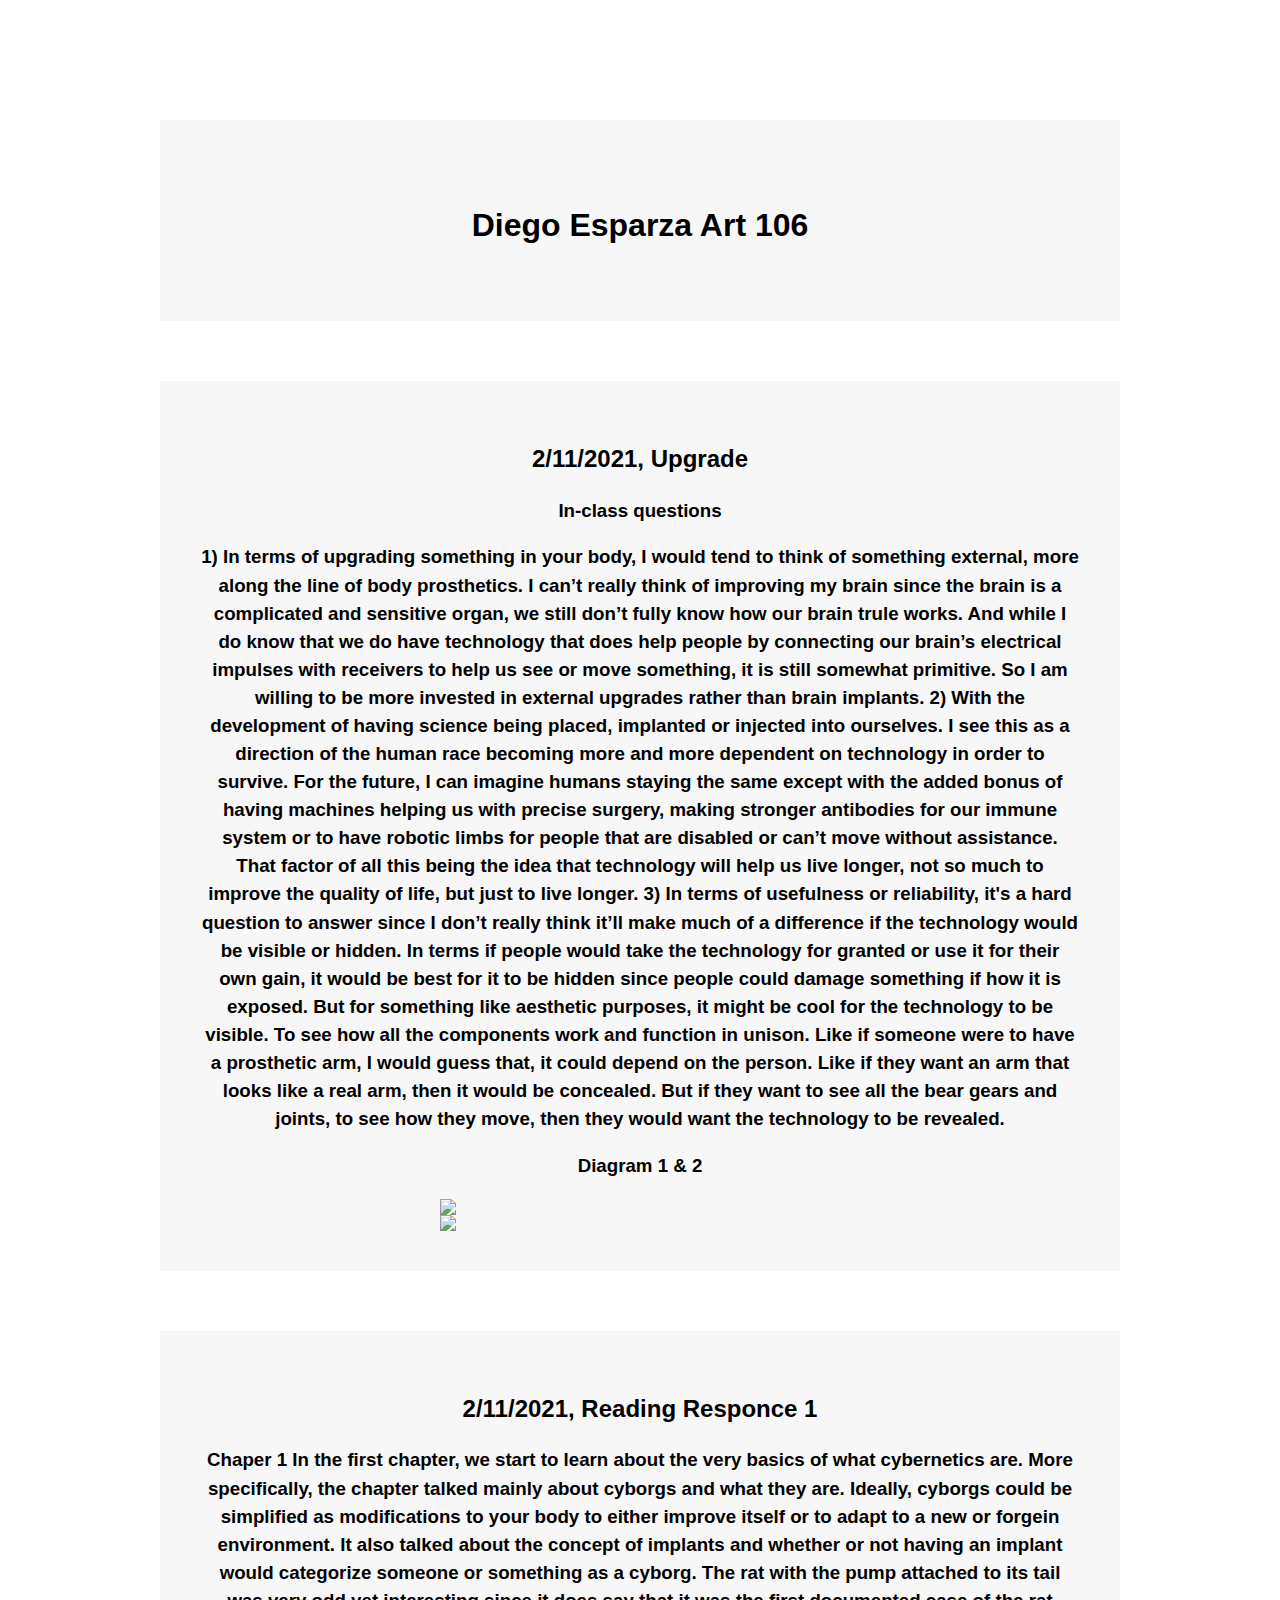
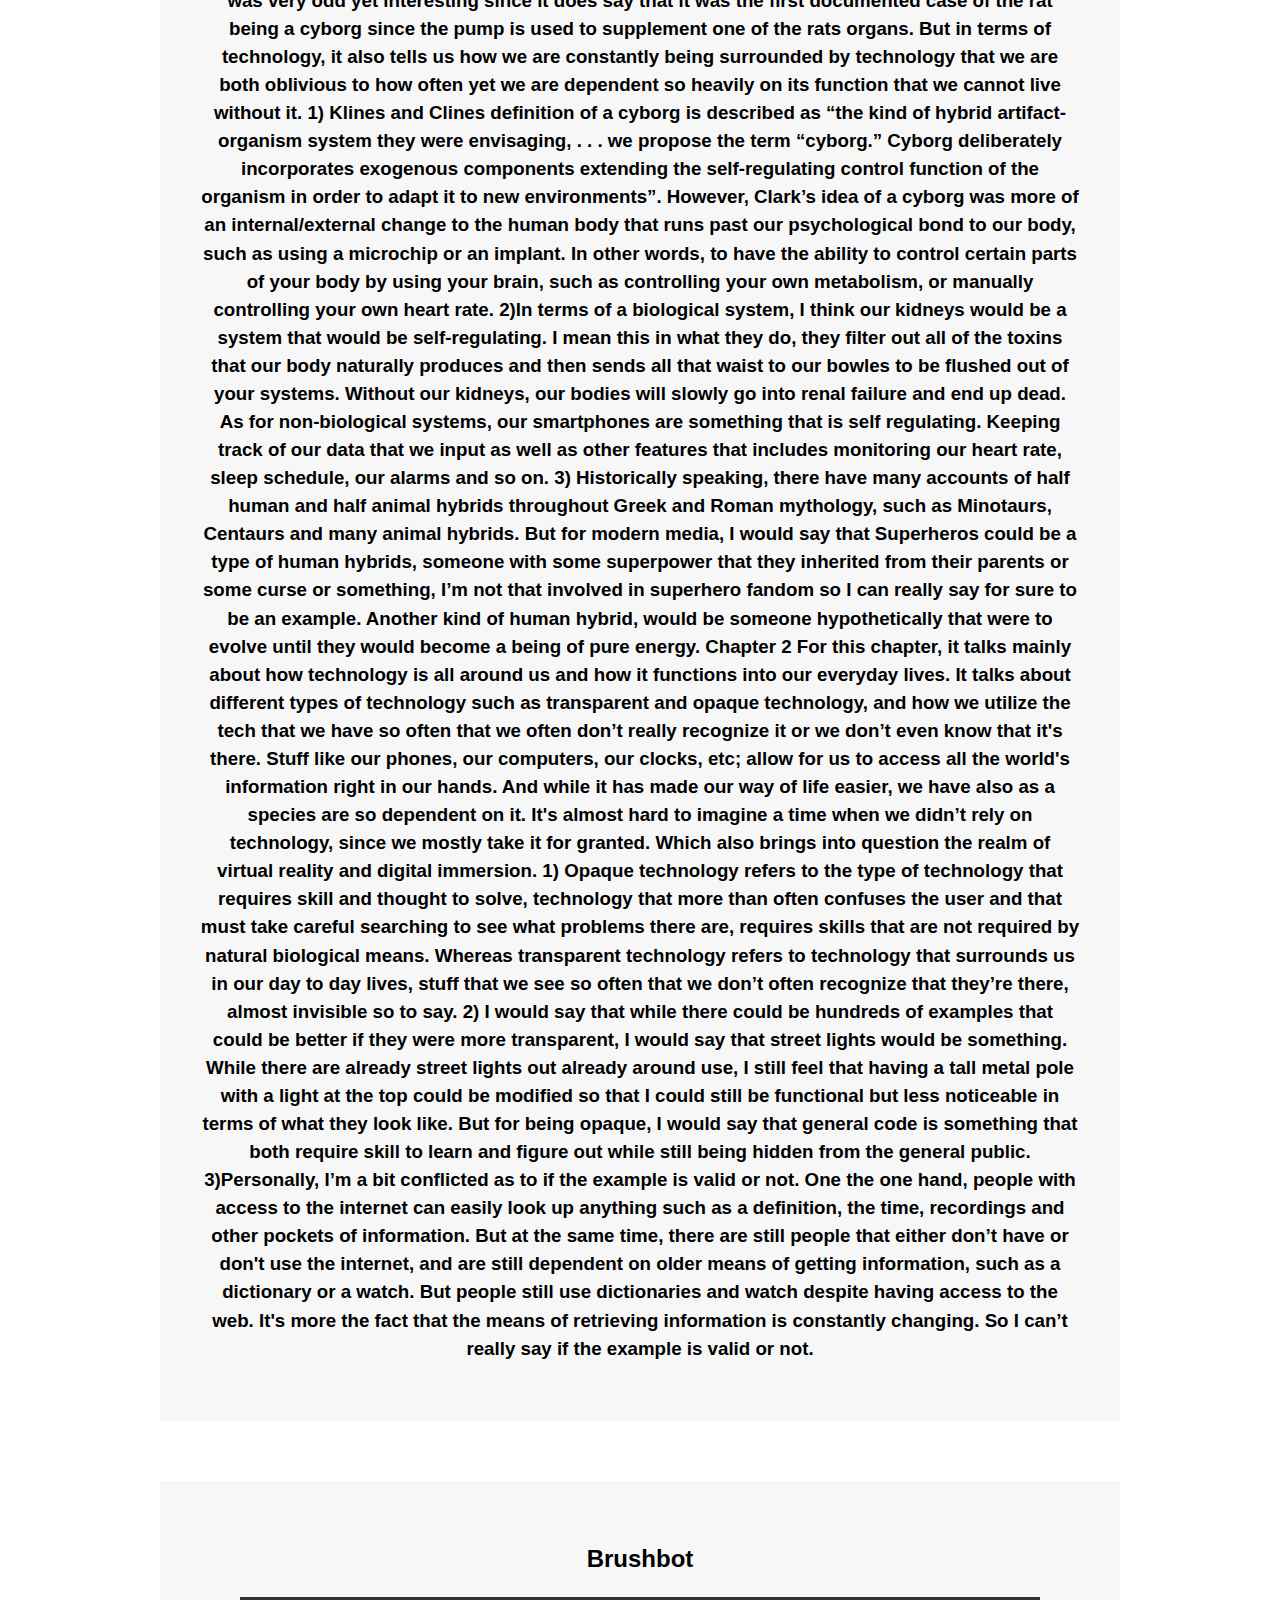
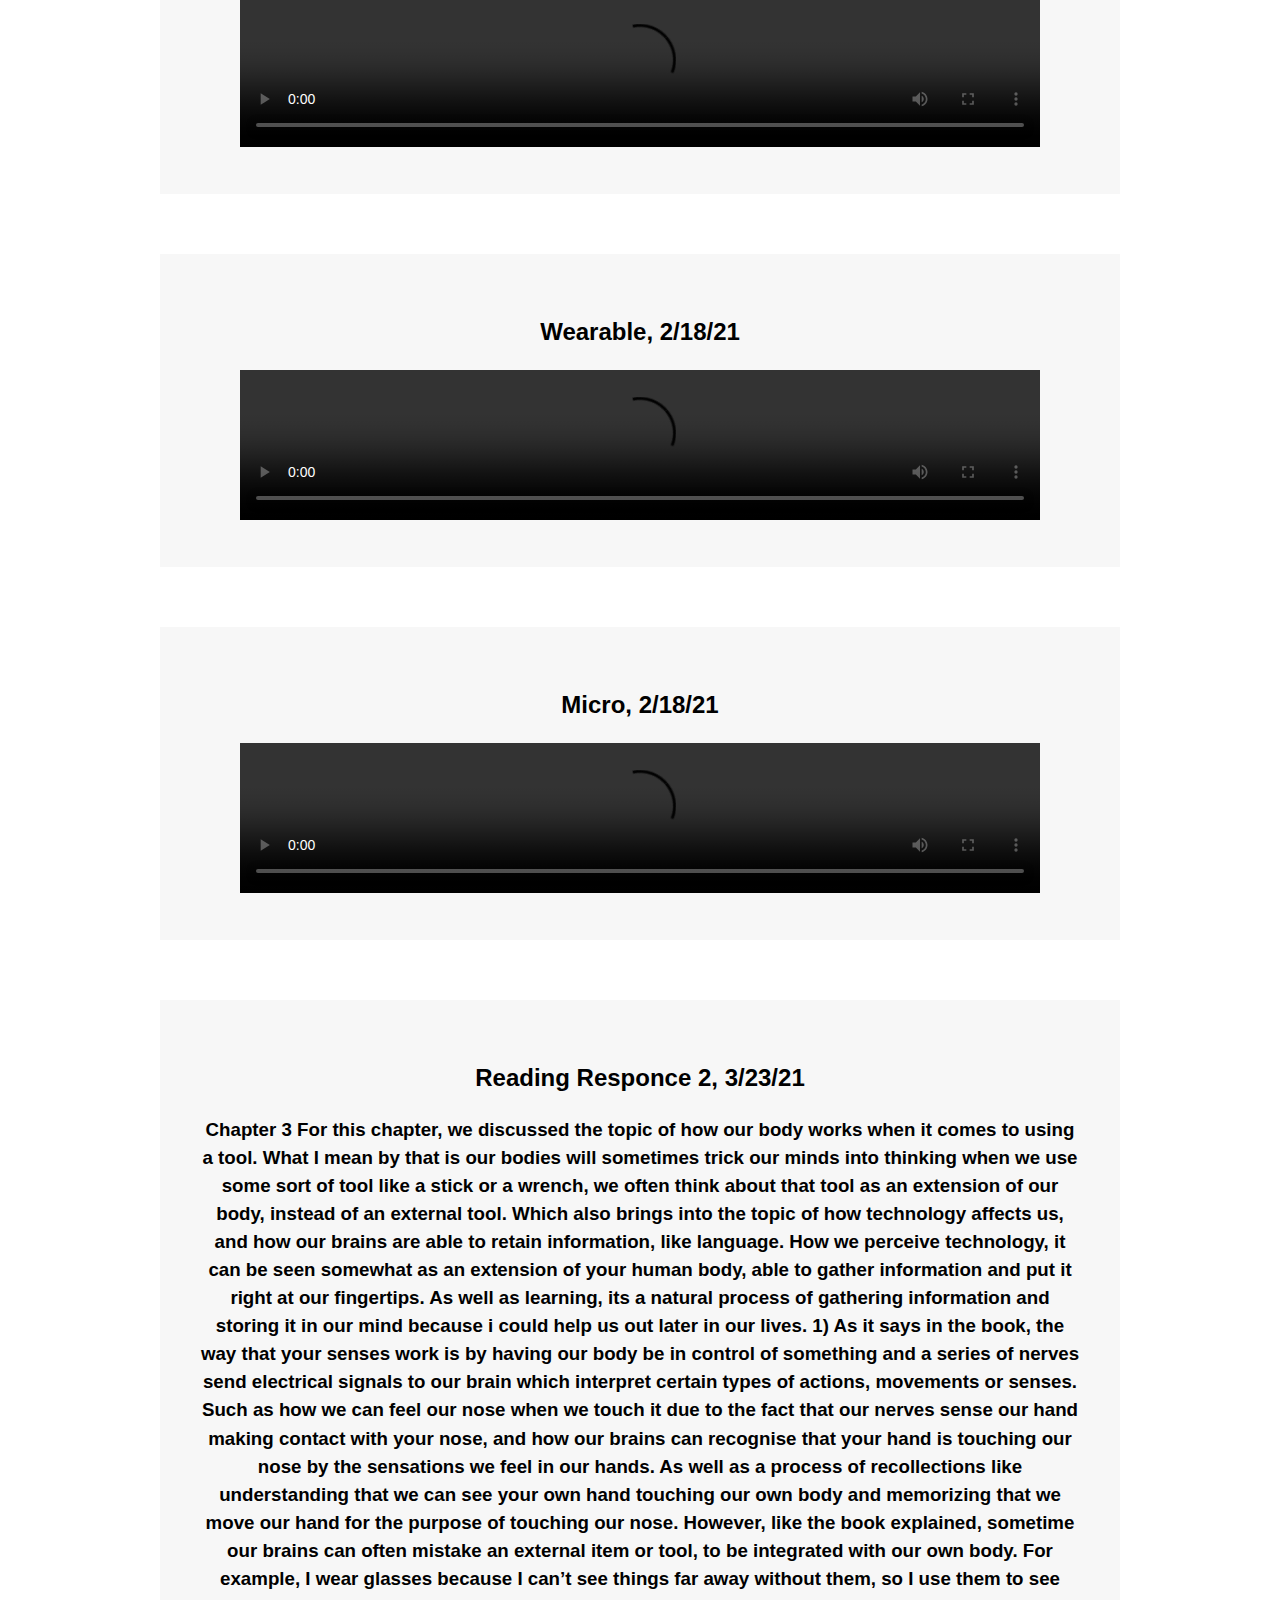
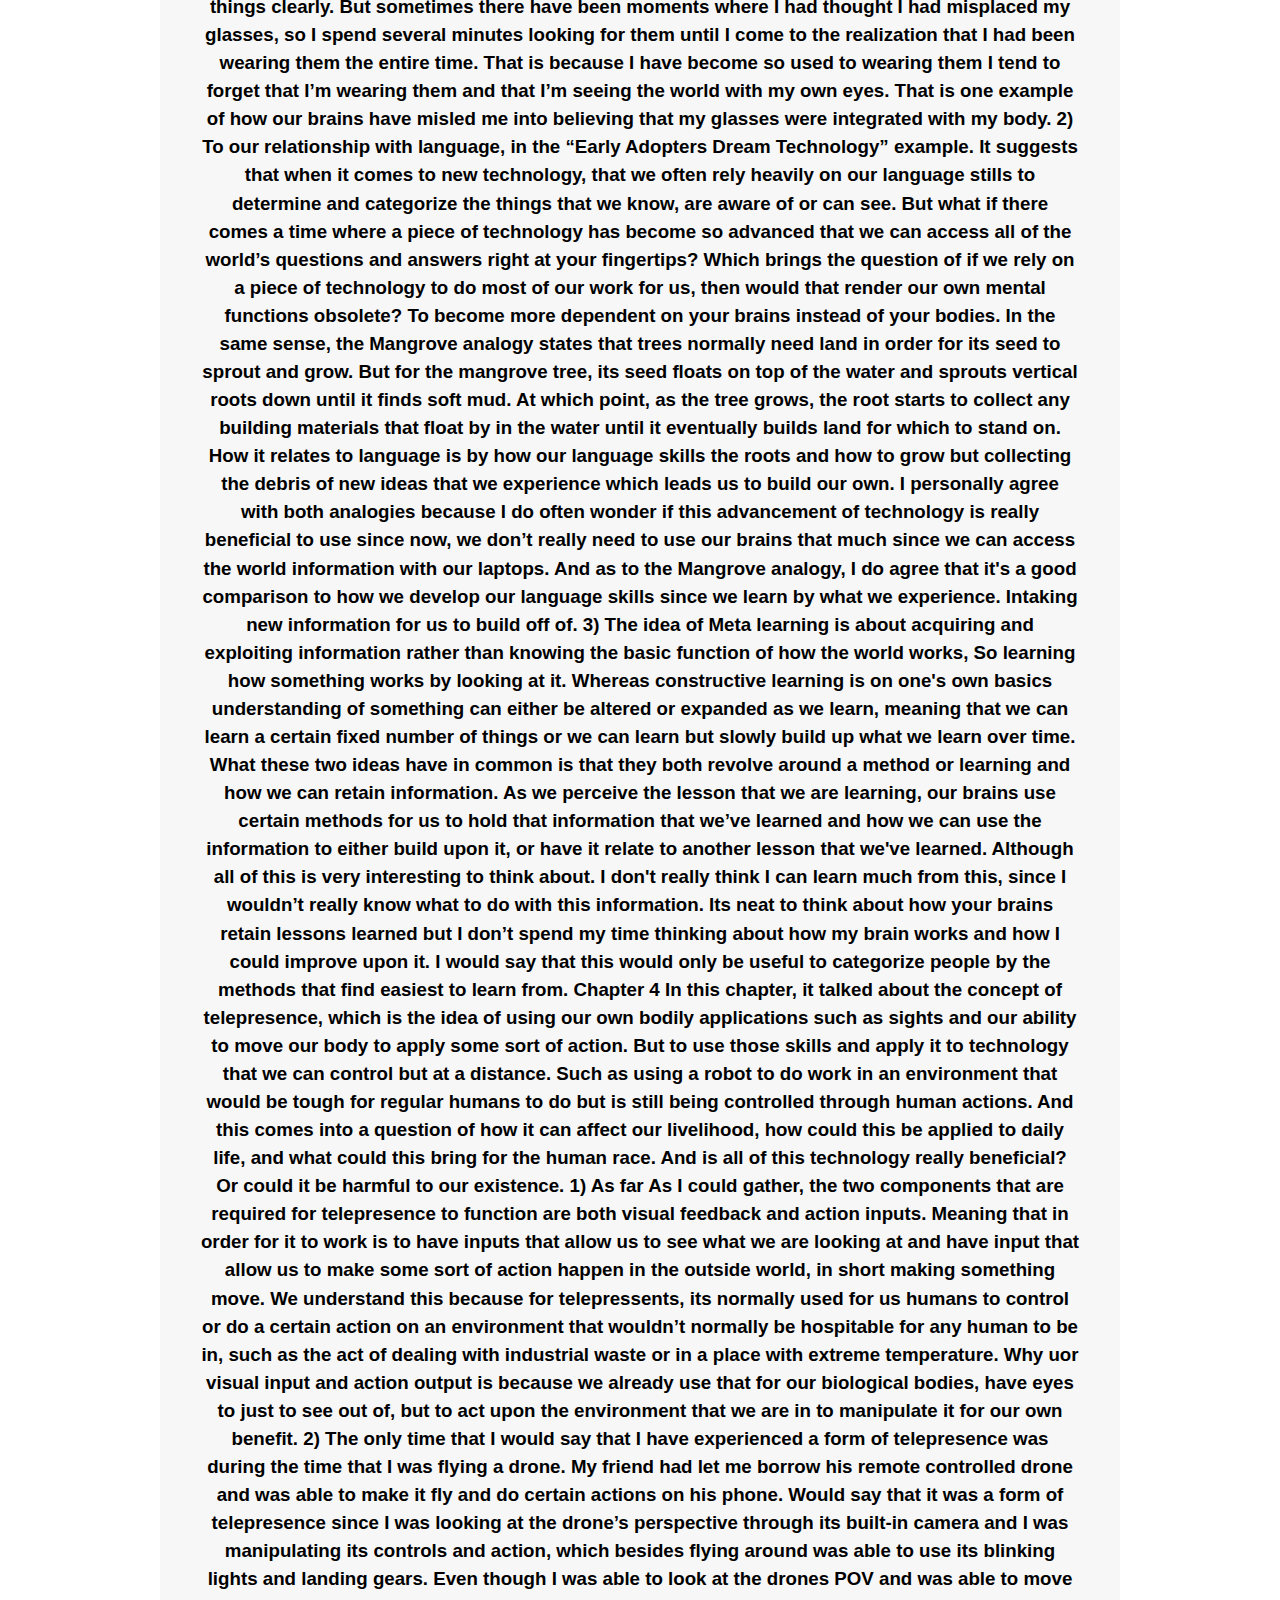
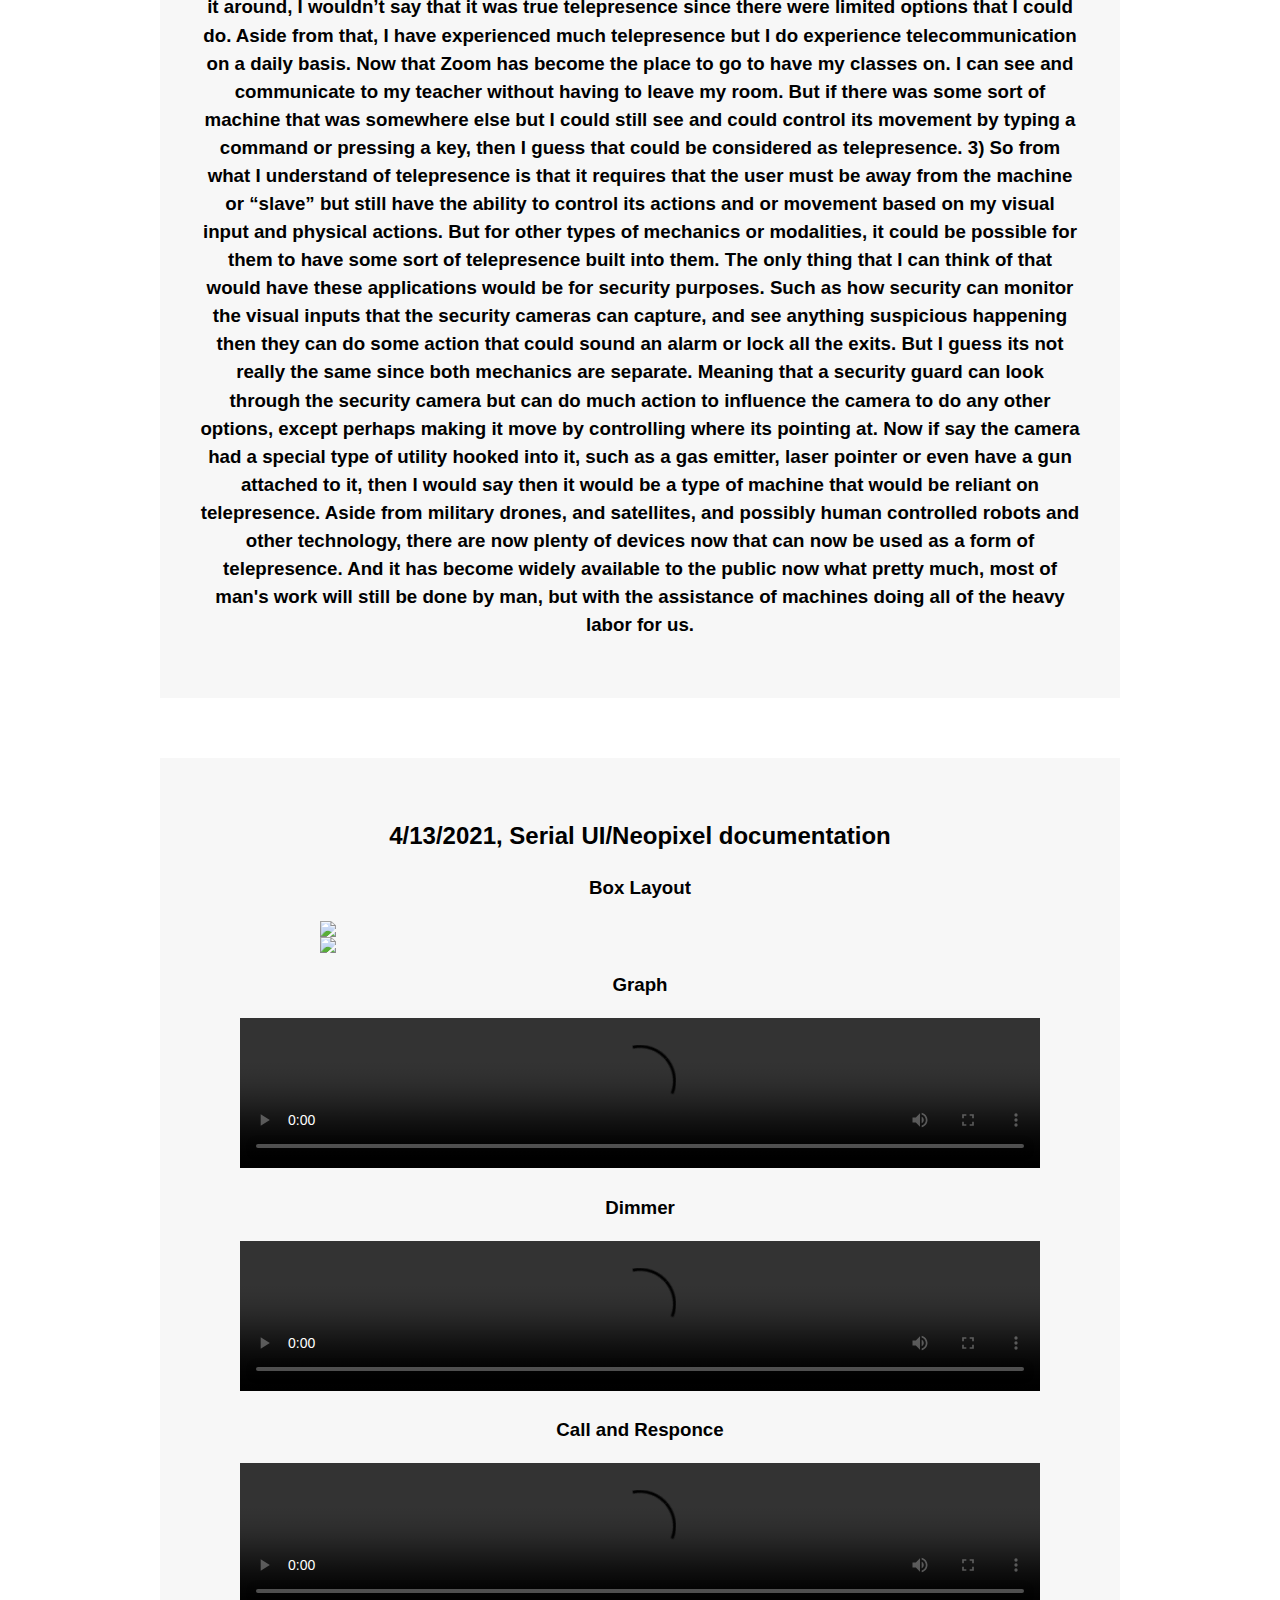
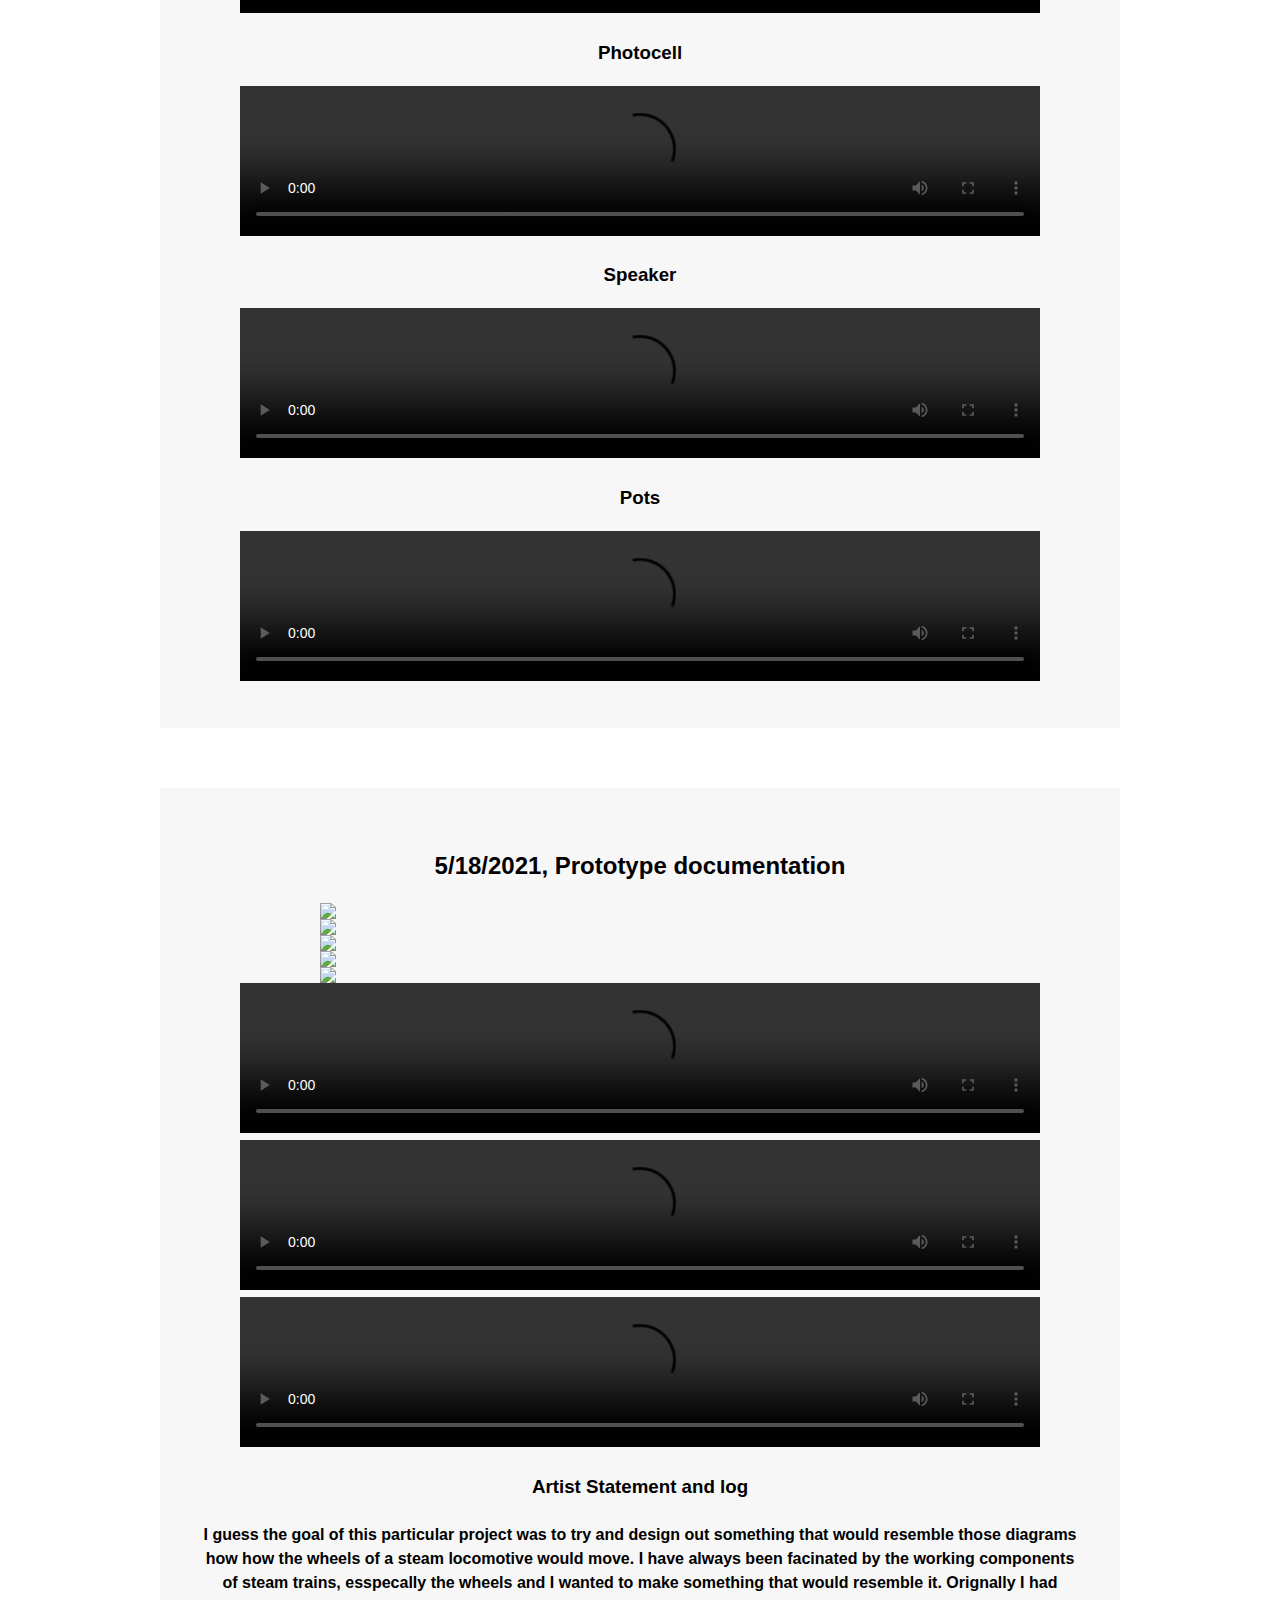
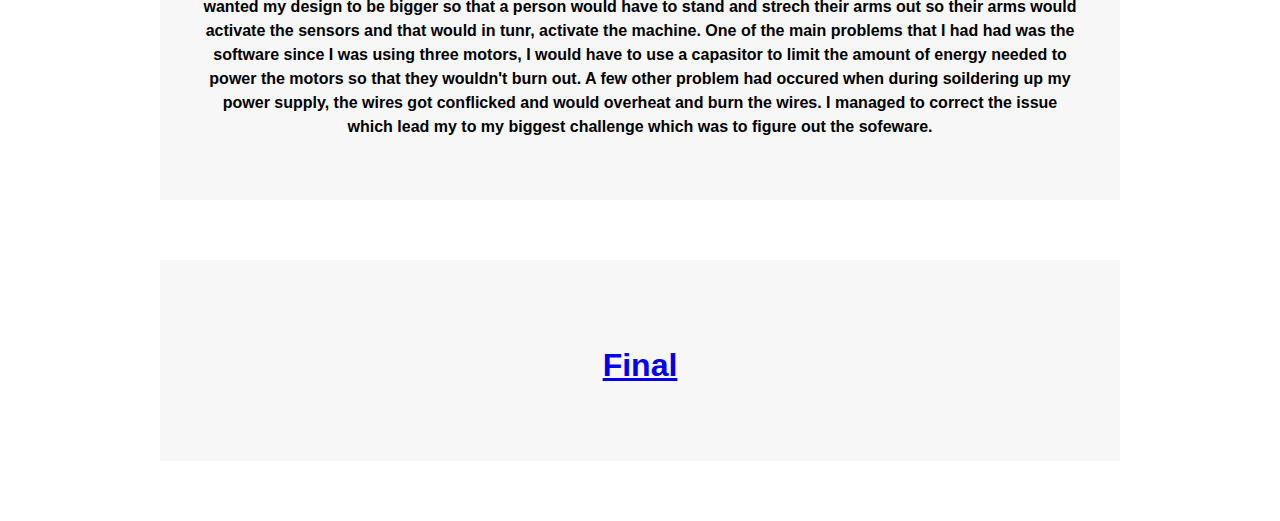
==== index.html @ 5d3109d8 "Create index.html" ====
<!DOCTYPE html>
<html lang="en" dir="ltr">
  <head>
    <meta charset="utf-8">
    <link rel="stylesheet" type="text/css" href="CSS/main.css">
    <title>Art 106</title>
  </head>
  <body>

      <div class="portfolio-item">
        <h1>Diego Esparza Art 106</h1>
      </div>


        <div class="portfolio-item">
          <h2>2/11/2021, Upgrade</h2>
          <h3>In-class questions</h3>
          <h3>
            1) In terms of upgrading something in your body, I would tend to think of something external, more along the line of body prosthetics. I can’t really think of improving my brain since the brain is a complicated and sensitive organ, we still don’t fully know how our brain trule works. And while I do know that we do have technology that does help people by connecting our brain’s electrical impulses with receivers to help us see or move something, it is still somewhat primitive. So I am willing to be more invested in external upgrades rather than brain implants. 
            2) With the development of having science being placed, implanted or injected into ourselves. I see this as a direction of the human race becoming more and more dependent on technology in order to survive. For the future, I can imagine humans staying the same except with the added bonus of having machines helping us with precise surgery, making stronger antibodies for our immune system or to have robotic limbs for people that are disabled or can’t move without assistance. That factor of all this being the idea that technology will help us live longer, not so much to improve the quality of life, but just to live longer.
            3) In terms of usefulness or reliability, it's a hard question to answer since I don’t really think it’ll make much of a difference if the technology would be visible or hidden. In terms if people would take the technology for granted or use it for their own gain, it would be best for it to be hidden since people could damage something if how it is exposed. But for something like aesthetic purposes, it might be cool for the technology to be visible. To see how all the components work and function in unison. Like if someone were to have a prosthetic arm, I would guess that, it could depend on the person. Like if they want an arm that looks like a real arm, then it would be concealed. But if they want to see all the bear gears and joints, to see how they move, then they would want the technology to be revealed. </h3>
          <h3>Diagram 1 & 2</h3>
          <img src="images/diagram 1.png" width="400">
          <img src="images/diagram 2.png" width="400">
        </div>


        <div class="portfolio-item">
          <h2>2/11/2021, Reading Responce 1</h2>
          <h3>Chaper 1
            In the first chapter, we start to learn about the very basics of what cybernetics are. More specifically, the chapter talked mainly about cyborgs and what they are. Ideally, cyborgs could be simplified as modifications to your body to either improve itself or to adapt to a new or forgein environment. It also talked about the concept of implants and whether or not having an implant would categorize someone or something as a cyborg. The rat with the pump attached to its tail was very odd yet interesting since it does say that it was the first documented case of the rat being a cyborg since the pump is used to supplement one of the rats organs. But in terms of technology, it also tells us how we are constantly being surrounded by technology that we are both oblivious to how often yet we are dependent so heavily on its function that we cannot live without it.
          
          1) Klines and Clines definition of a cyborg is described as “the kind of hybrid artifact-organism system they were envisaging, . . . we propose the term “cyborg.” Cyborg deliberately incorporates exogenous components extending the self-regulating control function of the organism in order to adapt it to new environments”. However, Clark’s idea of a cyborg was more of an internal/external change to the human body that runs past our psychological bond to our body, such as using a microchip or an implant. In other words, to have the ability to control certain parts of your body by using your brain, such as controlling your own metabolism, or manually controlling your own heart rate. 
          
          2)In terms of a biological system, I think our kidneys would be a system that would be self-regulating. I mean this in what they do, they filter out all of the toxins that our body naturally produces and then sends all that waist to our bowles to be flushed out of your systems. Without our kidneys, our bodies will slowly go into renal failure and end up dead. As for non-biological systems, our smartphones are something that is self regulating. Keeping track of our data that we input as well as other features that includes monitoring our heart rate, sleep schedule, our alarms and so on.

          3) Historically speaking, there have many accounts of half human and half animal hybrids throughout Greek and Roman mythology, such as Minotaurs, Centaurs and many animal hybrids. But for modern media, I would say that Superheros could be a type of human hybrids, someone with some superpower that they inherited from their parents or some curse or something, I’m not that involved in superhero fandom so I can really say for sure to be an example. Another kind of human hybrid, would be someone hypothetically that were to evolve until they would become a being of pure energy. 

          Chapter 2 
          For this chapter, it talks mainly about how technology is all around us and how it functions into our everyday lives. It talks about different types of technology such as transparent and opaque technology, and how we utilize the tech that we have so often that we often don’t really recognize it or we don’t even know that it's there. Stuff like our phones, our computers, our clocks, etc; allow for us to access all the world's information right in our hands. And while it has made our way of life easier, we have also as a species are so dependent on it. It's almost hard to imagine a time when we didn’t rely on technology, since we mostly take it for granted. Which also brings into question the realm of virtual reality and digital immersion.
          
          1) Opaque technology refers to the type of technology that requires skill and thought to solve, technology that more than often confuses the user and that must take careful searching to see what problems there are, requires skills that are not required by natural biological means. Whereas transparent technology refers to technology that surrounds us in our day to day lives, stuff that we see so often that we don’t often recognize that they’re there, almost invisible so to say.
         
          2) I would say that while there could be hundreds of examples that could be better if they were more transparent, I would say that street lights would be something. While there are already street lights out already around use, I still feel that having a tall metal pole with a light at the top could be modified so that I could still be functional but less noticeable in terms of what they look like. But for being opaque, I would say that general code is something that both require skill to learn and figure out while still being hidden from the general public.

          3)Personally, I’m a bit conflicted as to if the example is valid or not. One the one hand, people with access to the internet can easily look up anything such as a definition, the time, recordings and other pockets of information. But at the same time, there are still people that either don’t have or don't use the internet, and are still dependent on older means of getting information, such as a dictionary or a watch. But people still use dictionaries and watch despite having access to the web. It's more the fact that the means of retrieving information is constantly changing. So I can’t really say if the example is valid or not.</h3>
        </div>

        <div class="portfolio-item">
          <h2>Brushbot</h2>
           <video controls width="800">
            <source src="video_doc/brushbot.mov" type="video/mov">
            <source src="video_doc/brushbot.mov" type="video/mp4">
          </video>
        </div>

        <div class="portfolio-item">
          <h2>Wearable, 2/18/21</h2>
           <video controls width="800">
            <source src="video_doc/portable.MOV" type="video/mov">
            <source src="video_doc/portable.MOV" type="video/mp4">
          </video>
        </div>


        <div class="portfolio-item">
          <h2>Micro, 2/18/21</h2>
           <video controls width="800">
            <img src="images/IMG_0829.jpg" width="640">
            <source src="video_doc/sounds.MOV" type="video/mov">
            <source src="video_doc/sounds.MOV" type="video/mp4">
          </video>
        </div>


        <div class="portfolio-item">
          <h2> Reading Responce 2, 3/23/21</h2>
          <h3>Chapter 3 
          For this chapter, we discussed the topic of how our body works when it comes to using a tool. What I mean by that is our bodies will sometimes trick our minds into thinking when we use some sort of tool like a stick or a wrench, we often think about that tool as an extension of our body, instead of an external tool. Which also brings into the topic of how technology affects us, and how our brains are able to retain information, like language. How we perceive technology, it can be seen somewhat as an extension of your human body, able to gather information and put it right at our fingertips. As well as learning, its a natural process of gathering information and storing it in our mind because i could help us out later in our lives.
 
          1) As it says in the book, the way that your senses work is by having our body be in control of something and a series of nerves send electrical signals to our brain which interpret certain types of actions, movements or senses. Such as how we can feel our nose when we touch it due to the fact that our nerves sense our hand making contact with your nose, and how our brains can recognise that your hand is touching our nose by the sensations we feel in our hands. As well as a process of recollections like understanding that we can see your own hand touching our own body and memorizing that we move our hand for the purpose of touching our nose. However, like the book explained, sometime our brains can often mistake an external item or tool, to be integrated with our own body. For example, I wear glasses because I can’t see things far away without them, so I use them to see things clearly. But sometimes there have been moments where I had thought I had misplaced my glasses, so I spend several minutes looking for them until I come to the realization that I had been wearing them the entire time. That is because I have become so used to wearing them I tend to forget that I’m wearing them and that I’m seeing the world with my own eyes. That is one example of how our brains have misled me into believing that my glasses were integrated with my body.
 
          2) To our relationship with language, in the “Early Adopters Dream Technology” example. It suggests that when it comes to new technology, that we often rely heavily on our language stills to determine and categorize the things that we know, are aware of or can see. But what if there comes a time where a piece of technology has become so advanced that we can access all of the world’s questions and answers right at your fingertips? Which brings the question of if we rely on a piece of technology to do most of our work for us, then would that render our own mental functions obsolete? To become more dependent on your brains instead of your bodies. In the same sense, the Mangrove analogy states that trees normally need land in order for its seed to sprout and grow. But for the mangrove tree, its seed floats on top of the water and sprouts vertical roots down until it finds soft mud. At which point, as the tree grows, the root starts to collect any building materials that float by in the water until it eventually builds land for which to stand on. How it relates to language is by how our language skills the roots and how to grow but collecting the debris of new ideas that we experience which leads us to build our own. I personally agree with both analogies because I do often wonder if this advancement of technology is really beneficial to use since now, we don’t really need to use our brains that much since we can access the world information with our laptops. And as to the Mangrove analogy, I do agree that it's a good comparison to how we develop our language skills since we learn by what we experience. Intaking new information for us to build off of.
 
          3) The idea of Meta learning is about acquiring and exploiting information rather than knowing the basic function of how the world works, So learning how something works by looking at it. Whereas constructive learning is on one's own basics understanding of something can either be altered or expanded as we learn, meaning that we can learn a certain fixed number of things or we can learn but slowly build up what we learn over time. What these two ideas have in common is that they both revolve around a method or learning and how we can retain information. As we perceive the lesson that we are learning, our brains use certain methods for us to hold that information that we’ve learned and how we can use the information to either build upon it, or have it relate to another lesson that we've learned. Although all of this is very interesting to think about. I don't really think I can learn much from this, since I wouldn’t really know what to do with this information. Its neat to think about how your brains retain lessons learned but I don’t spend my time thinking about how my brain works and how I could improve upon it. I would say that this would only be useful to categorize people by the methods that find easiest to learn from.
 
          Chapter 4
          In this chapter, it talked about the concept of telepresence, which is the idea of using our own bodily applications such as sights and our ability to move our body to apply some sort of action. But to use those skills and apply it to technology that we can control but at a distance. Such as using a robot to do work in an environment that would be tough for regular humans to do but is still being controlled through human actions. And this comes into a question of how it can affect our livelihood, how could this be applied to daily life, and what could this bring for the human race. And is all of this technology really beneficial? Or could it be harmful to our existence. 
 
          1) As far As I could gather, the two components that are required for telepresence to function are both visual feedback and action inputs. Meaning that in order for it to work is to have inputs that allow us to see what we are looking at and have input that allow us to make some sort of action happen in the outside world, in short making something move. We understand this because for telepressents, its normally used for us humans to control or do a certain action on an environment that wouldn’t normally be hospitable for any human to be in, such as the act of dealing with industrial waste or in a place with extreme temperature. Why uor visual input and action output is because we already use that for our biological bodies, have eyes to just to see out of, but to act upon the environment that we are in to manipulate it for our own benefit.
 
          2) The only time that I would say that I have experienced a form of telepresence was during the time that I was flying a drone. My friend had let me borrow his remote controlled drone and was able to make it fly and do certain actions on his phone.  Would say that it was a form of telepresence since I was looking at the drone’s perspective through its built-in camera and I was manipulating its controls and action, which besides flying around was able to use its blinking lights and landing gears. Even though I was able to look at the drones POV and was able to move it around, I wouldn’t say that it was true telepresence since there were limited options that I could do. Aside from that, I have experienced much telepresence but I do experience telecommunication on a daily basis. Now that Zoom has become the place to go to have my classes on. I can see and communicate to my teacher without having to leave my room. But if there was some sort of machine that was somewhere else but I could still see and could control its movement by typing a command or pressing a key, then I guess that could be considered as telepresence. 
 
          3) So from what I understand of telepresence is that it requires that the user must be away from the machine or “slave” but still have the ability to control its actions and or movement based on my visual input and physical actions. But for other types of mechanics or modalities, it could be possible for them to have some sort of telepresence built into them. The only thing that I can think of that would have these applications would be for security purposes. Such as how security can monitor the visual inputs that the security cameras can capture, and see anything suspicious happening then they can do some action that could sound an alarm or lock all the exits. But I guess its not really the same since both mechanics are separate. Meaning that a security guard can look through the security camera but can do much action to influence the camera to do any other options, except perhaps making it move by controlling where its pointing at. Now if say the camera had a special type of utility hooked into it, such as a gas emitter, laser pointer or even have a gun attached to it, then I would say then it would be a type of machine that would be reliant on telepresence. Aside from military drones, and satellites, and possibly human controlled robots and other technology, there are now plenty of devices now that can now be used as a form of telepresence. And it has become widely available to the public now what pretty much, most of man's work will still be done by man, but with the assistance of machines doing all of the heavy labor for us.</h3>
        </div>


    <div class="portfolio-item">
      <h2>4/13/2021, Serial UI/Neopixel documentation</h2>
      <h3>Box Layout</h3>
      <img src="images/IMG_0889.jpg" width="640">
      <img src="images/IMG_0890.jpg" width="640">
    <h3>Graph</h3>   
    <video controls width="800">
      <source src="video_doc/graph.mp4" type="video/mov">
      <source src="video_doc/graph.mp4" type="video/mp4">
    </video>
    <h3>Dimmer</h3>   
    <video controls width="800">
      <source src="video_doc/dimmer.mp4" type="video/mov">
      <source src="video_doc/dimmer.mp4" type="video/mp4">
    </video>
    <h3>Call and Responce</h3>   
    <video controls width="800">
      <source src="video_doc/call&responce.mp4" type="video/mov">
      <source src="video_doc/call&responce.mp4" type="video/mp4">
    </video>
    <h3>Photocell</h3>   
    <video controls width="800">
      <source src="video_doc/photocell.mp4" type="video/mov">
      <source src="video_doc/photocell.mp4" type="video/mp4">
    </video>
    <h3>Speaker</h3>   
    <video controls width="800">
      <source src="video_doc/speaker.mp4" type="video/mov">
      <source src="video_doc/speaker.mp4" type="video/mp4">
    </video>
    <h3>Pots</h3>   
    <video controls width="800">
      <source src="video_doc/pots.mp4" type="video/mov">
      <source src="video_doc/pots.mp4" type="video/mp4">
    </video>
  </div>

  <div class="portfolio-item">
        <h2>5/18/2021, Prototype documentation</h2>
         <img src="images/Proposal 1.png" width="640">
         <img src="images/Proposal 2.png" width="640">
         <img src="images/IMG_s.jpg" width="640">
         <img src="images/IMG_s&m.jpg" width="640">
         <img src="images/IMG_s2perf.jpg" width="640">
            <video controls width="800">
              <source src="video_doc/test1.MOV" type="video/mov">
              <source src="video_doc/test1.MOV" type="video/mp4">
            </video>
            <video controls width="800">
              <source src="video_doc/test2.MOV" type="video/mov">
              <source src="video_doc/test2.MOV" type="video/mp4">
            </video>
            <video controls width="800">
              <source src="video_doc/wheel test.MOV" type="video/mov">
              <source src="video_doc/wheel test.MOV" type="video/mp4">
            </video>
        <h3>Artist Statement and log</h3>
        <h4>I guess the goal of this particular project was to try and design out something that would resemble those diagrams how how the wheels of a steam locomotive would move. I have always been facinated by the working components of steam trains, esspecally the wheels and I wanted to make something that would resemble it. Orignally I had wanted my design to be bigger so that a person would have to stand and strech their arms out so their arms would activate the sensors and that would in tunr, activate the machine.
        One of the main problems that I had had was the software since I was using three motors, I would have to use a capasitor to limit the amount of energy needed to power the motors so that they wouldn't burn out. A few other problem had occured when during soildering up my power supply, the wires got conflicked and would overheat and burn the wires. I managed to correct the issue which lead my to my biggest challenge which was to figure out the sofeware.</h4>
      </div>

      <div class="portfolio-item">
        <a href="final.html"><h1>Final</h1></a>
      </div>
      

  </body>
</html>
 <!-- website address: https://dethefree.github.io/Portfolio-content/
 and also place some sort of picture there -->
---- CSS/main.css ----
body {
  margin: 30px auto;
  max-width: 1000px;
  font-family: "Helvetica", "Arial", sans-serif;
  line-height: 1.5;
  padding: 30px 20px;
  text-align: center;
  background-image: url("../images/DiegoEsparza-Glitchme-thumbnail.jpg");
}

.background {
  /*background-image: url("/images/DiegoEsparza-Glitchme-thumbnail.jpg");*/
  background-size: cover;
  background-repeat: no-repeat;
  height: 100%;
  text-align: center;
}

h1 {
  padding: 20px 0px 10px 0px;
}

img {
  display: block;
  margin: 0px auto;
  text-align: center;
}

.portfolio-item {
  margin-top: 60px;
  padding: 40px;
  background-color: #f7f7f7;
}

div.gallery {
  margin: 5px;
  border: 1px solid #ccc;
           /* float: left;*/
  width: 180px;
}

div.gallery:hover {
  border: 1px solid #777;
}

div.center_container {
 width: 75vw; 
  /*veiw width*/
 margin-left: auto;
 margin-right: auto;
 text-align: center;
}

div.gallery img {
 width: 100%;
height: auto;
}

div.desc {
padding: 15px;
 text-align: center;
 background-color: white;
} 

* {
box-sizing: border-box;
}

.responsive {
 padding: 0 6px;
/*float: left; will make it break and go to the left outside it's container*/
 /*width: 24.99999%;*/
 display: inline-block;
}

@media only screen and (max-width: 700px) {
 .responsive {
 width: 49.99999%;
 margin: 6px 0;
}
}

@media only screen and (max-width: 500px) {
.responsive {
 width: 100%;
 }
 }

.clearfix:after {
content: "";
display: table;
clear: both;
}
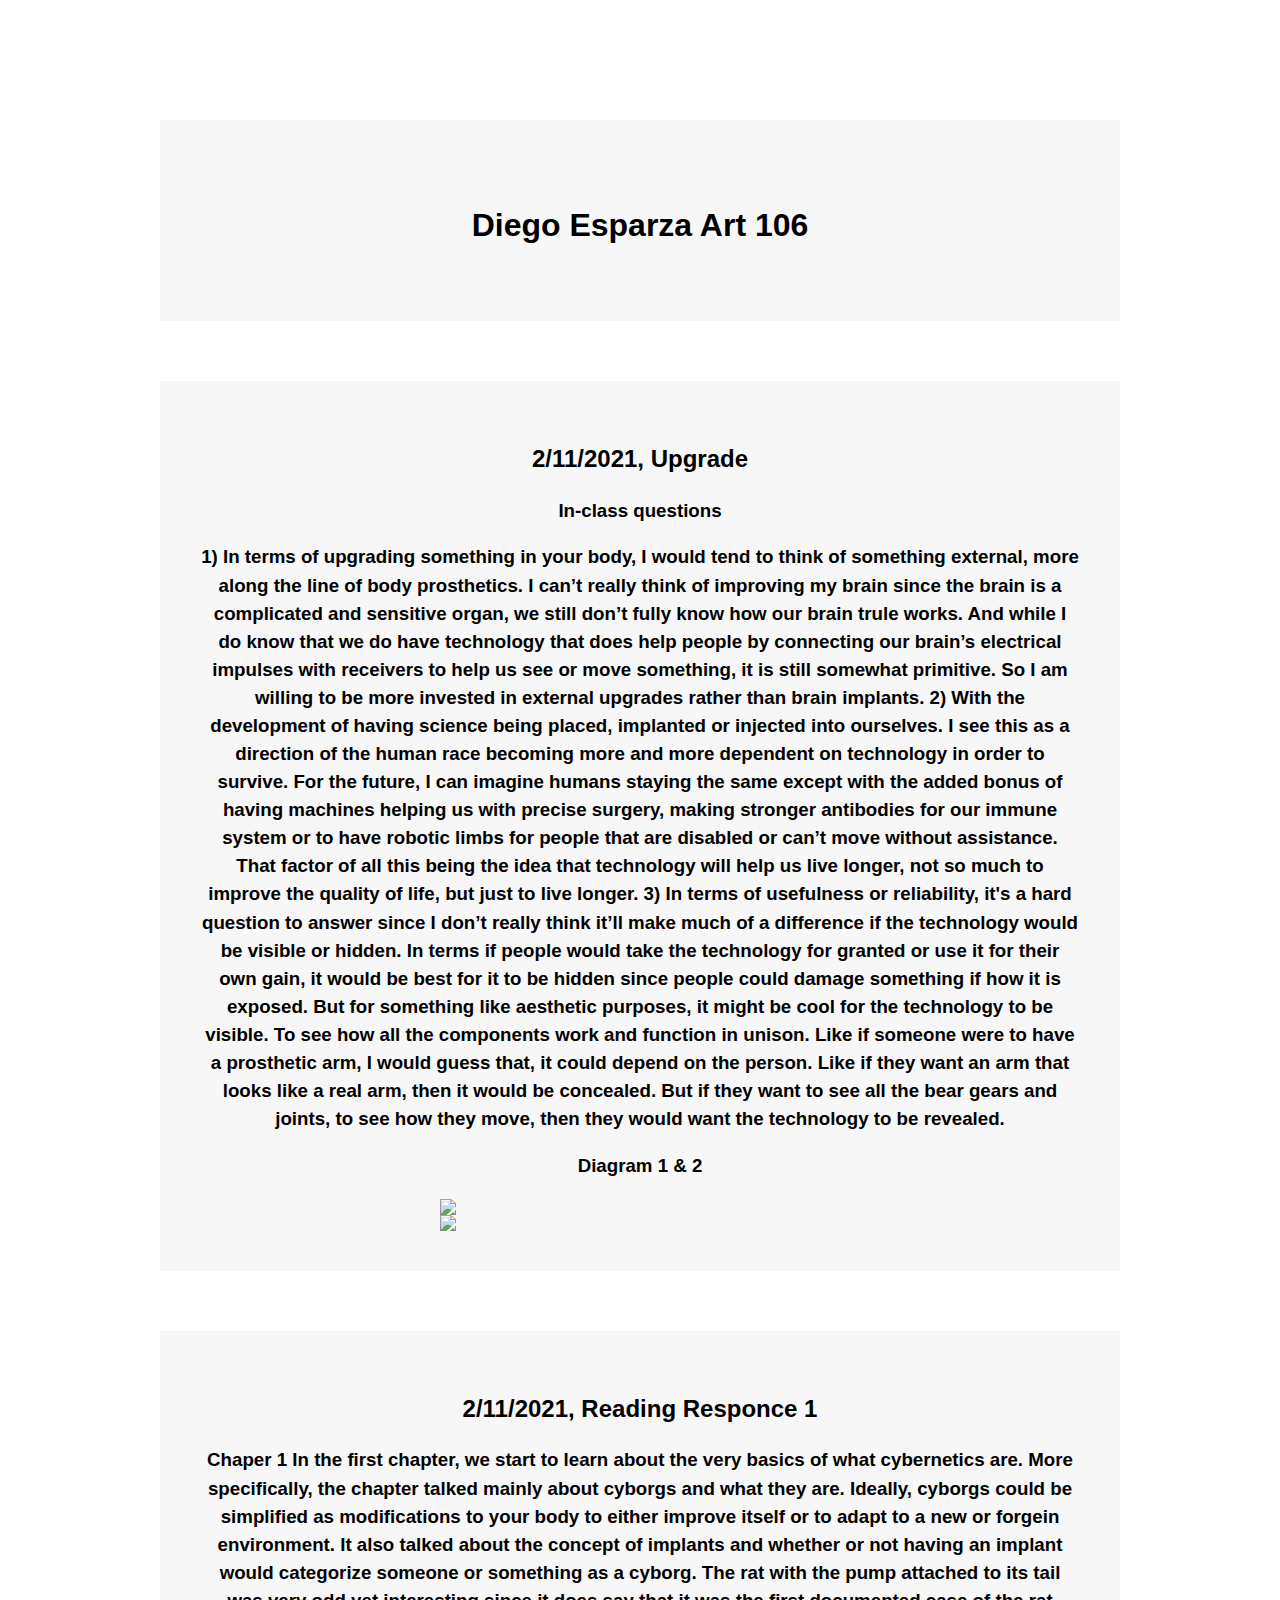
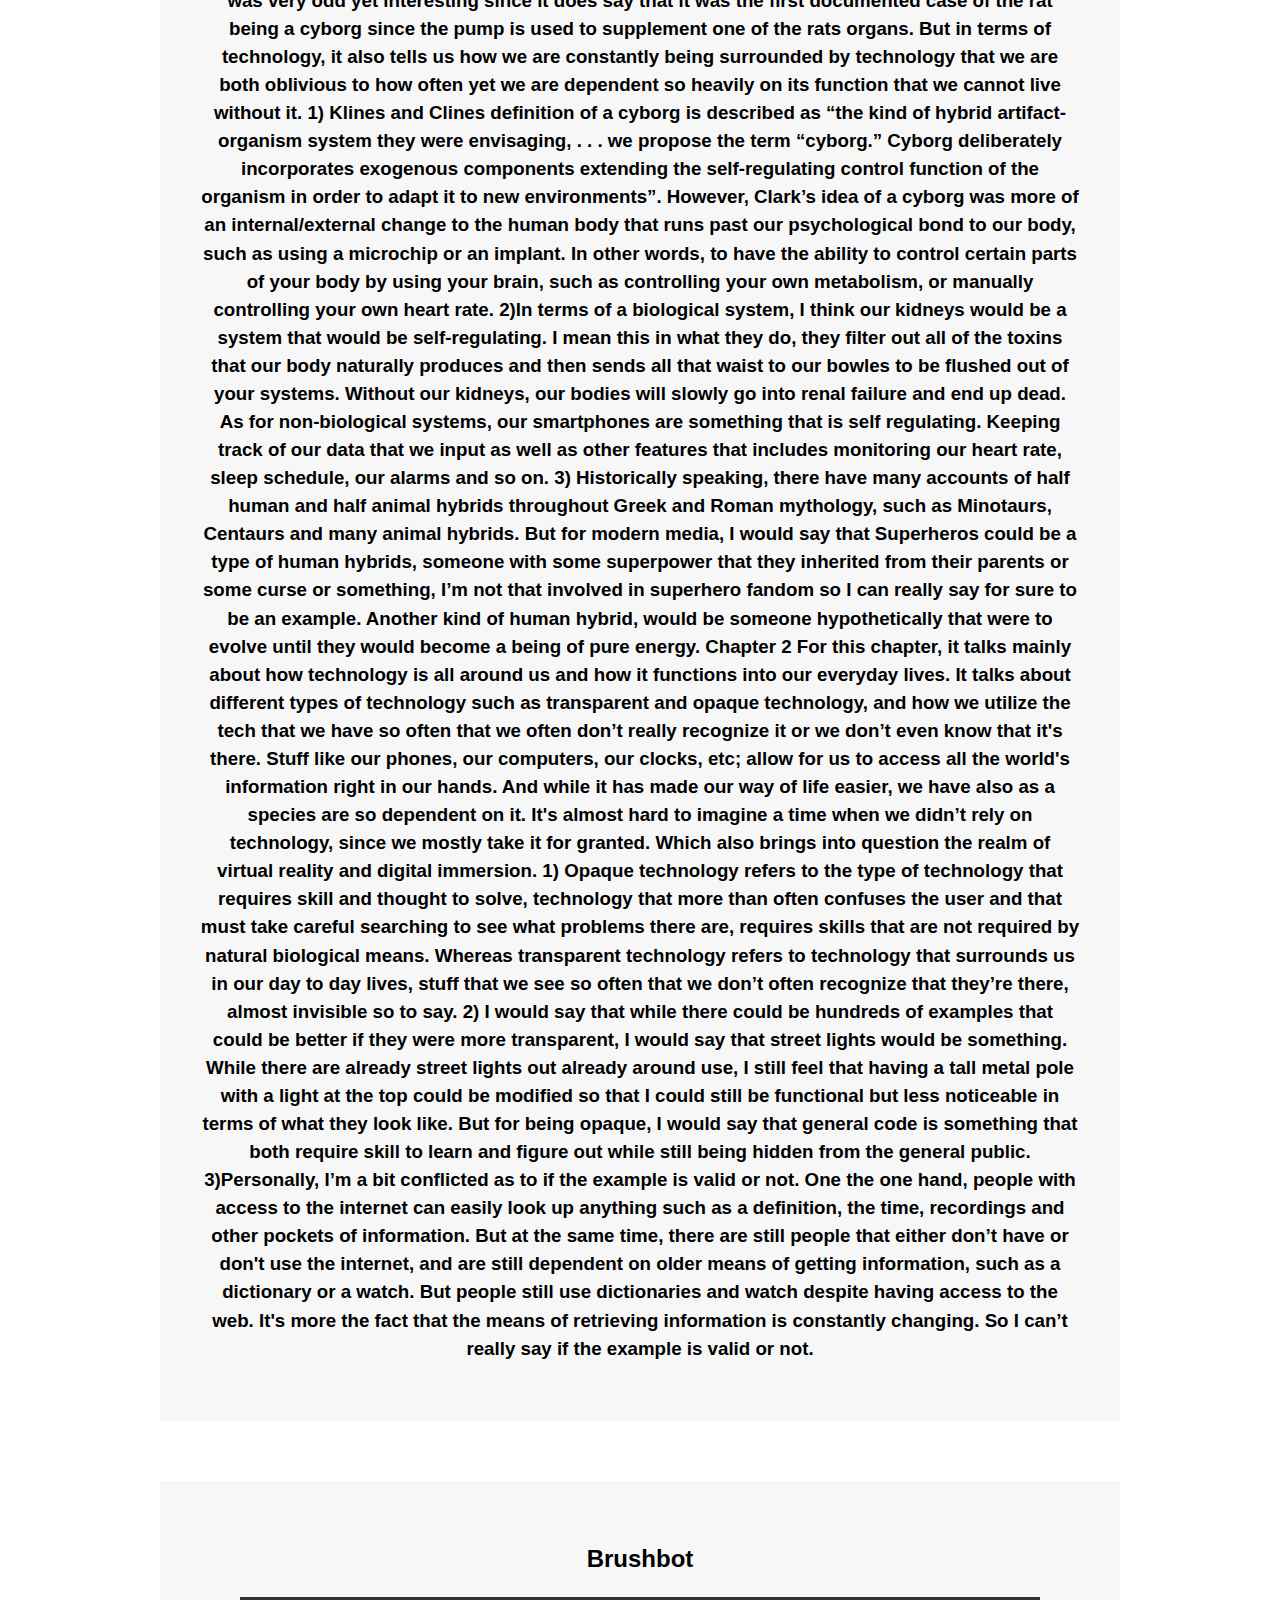
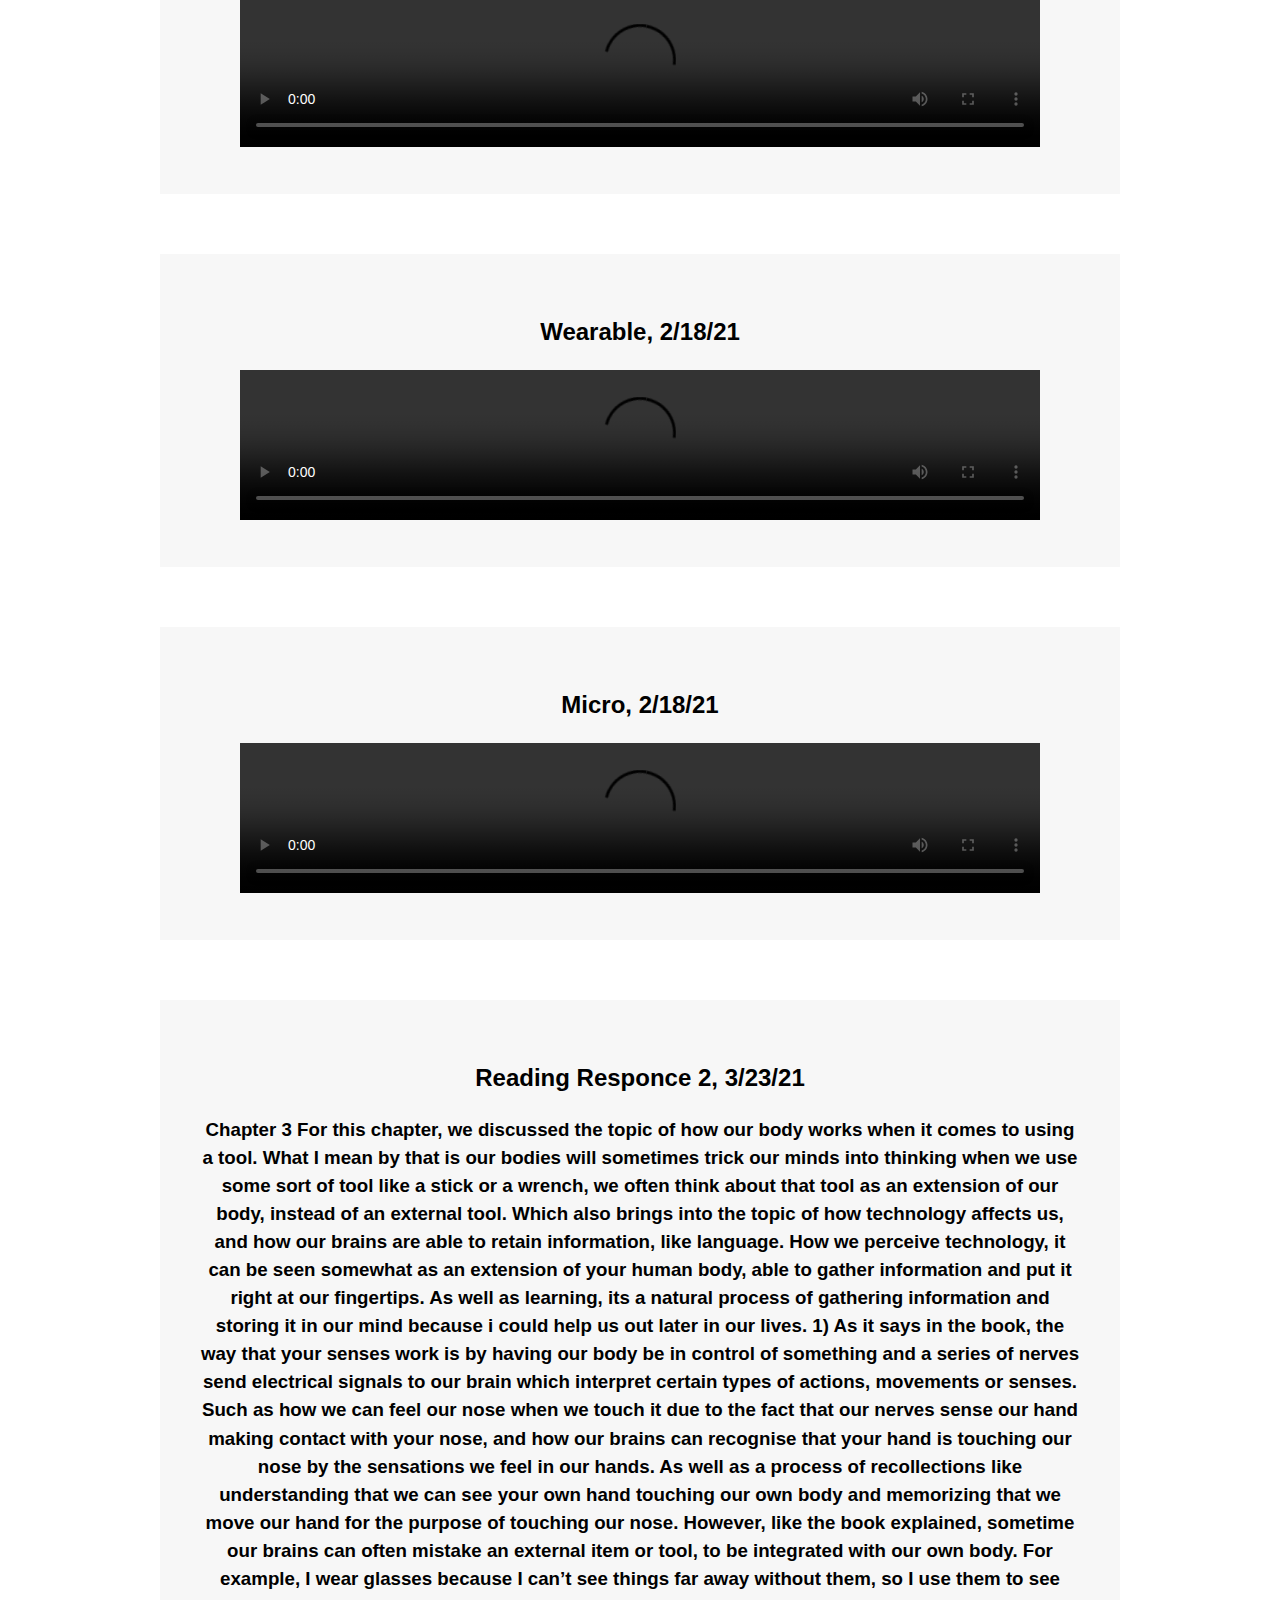
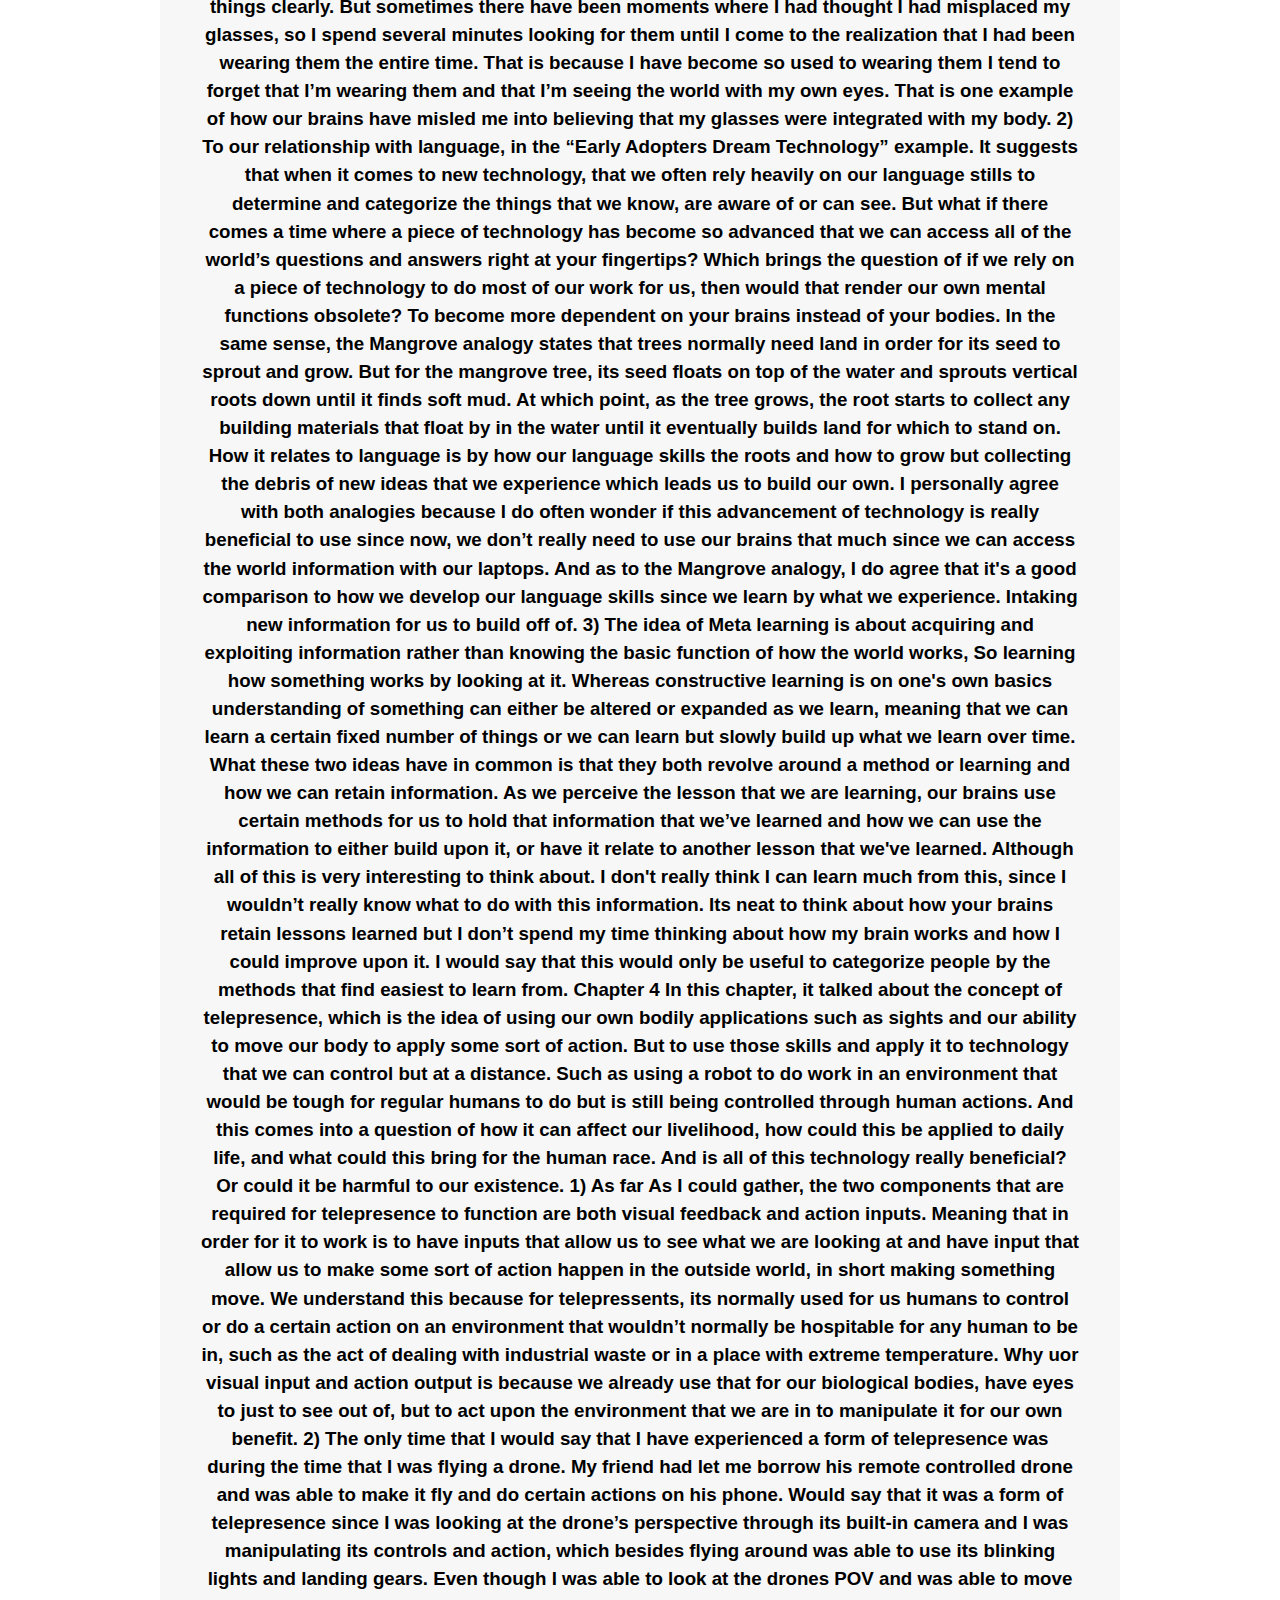
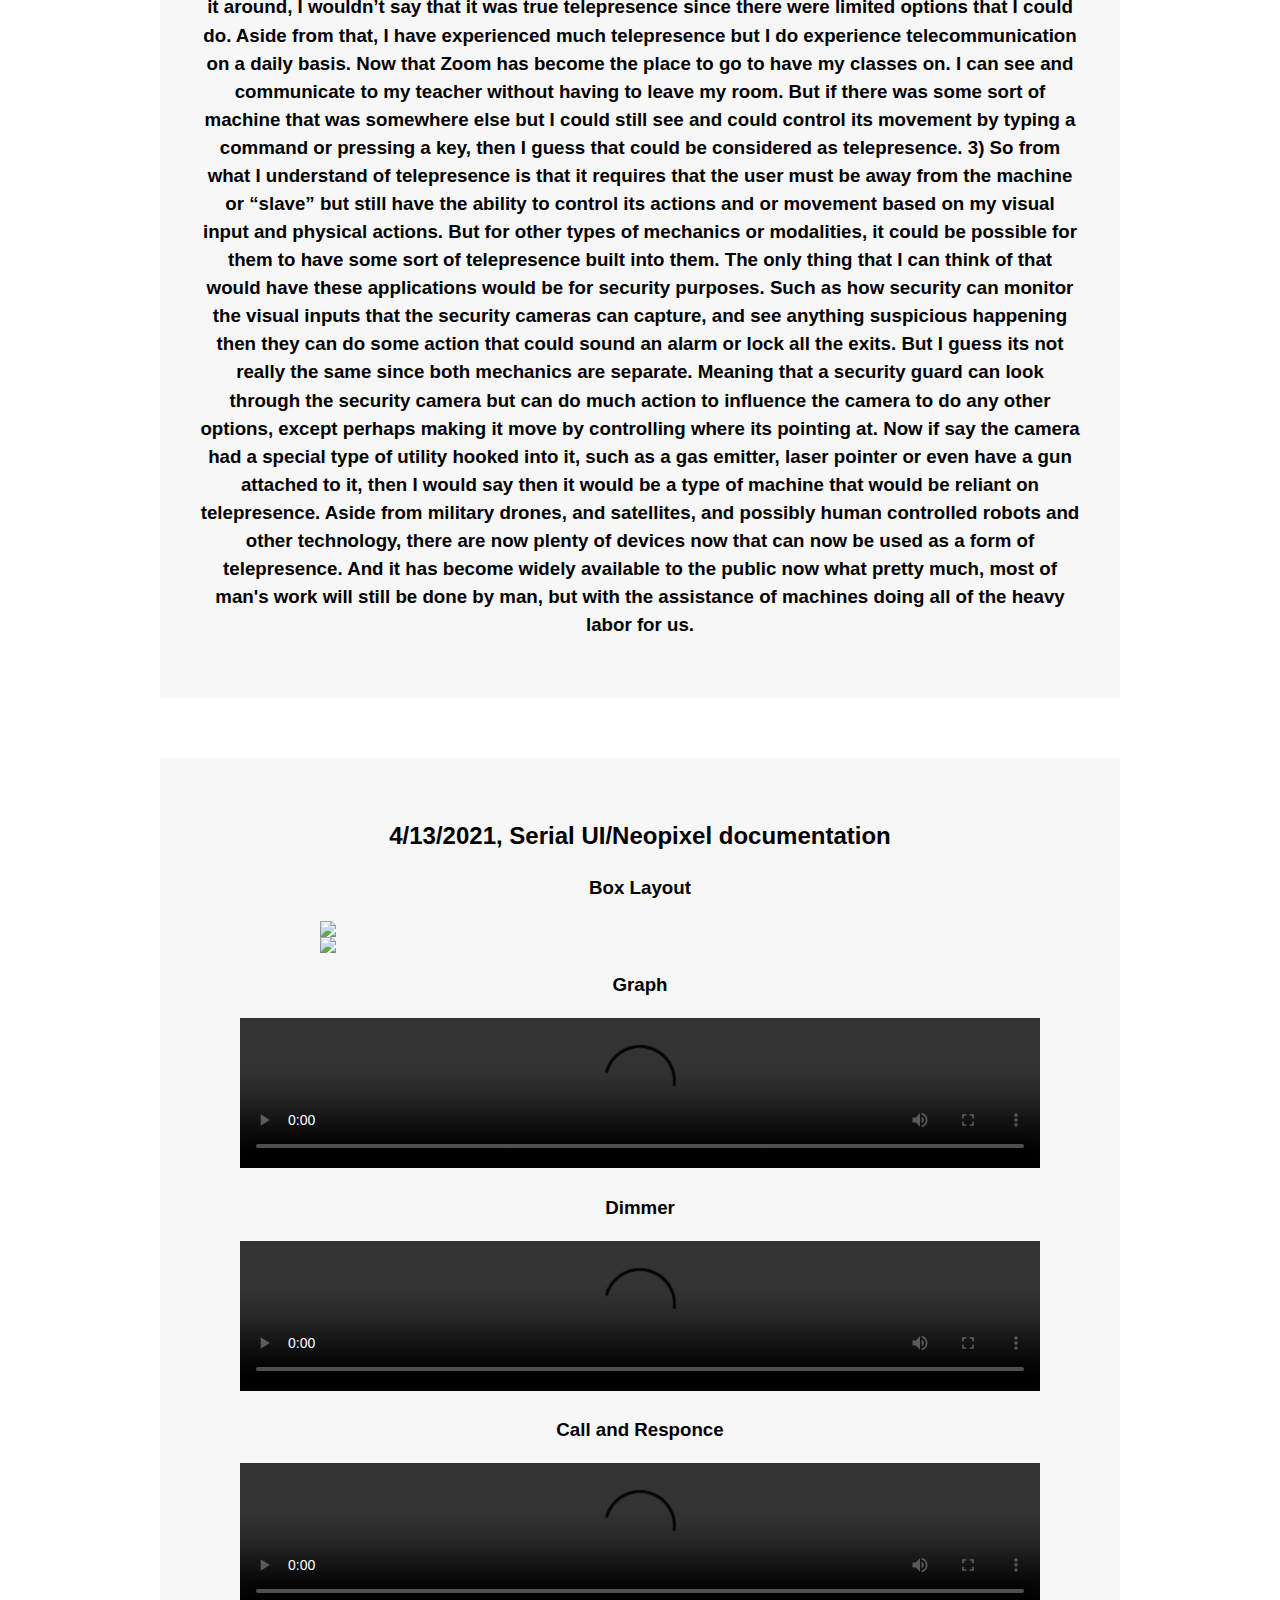
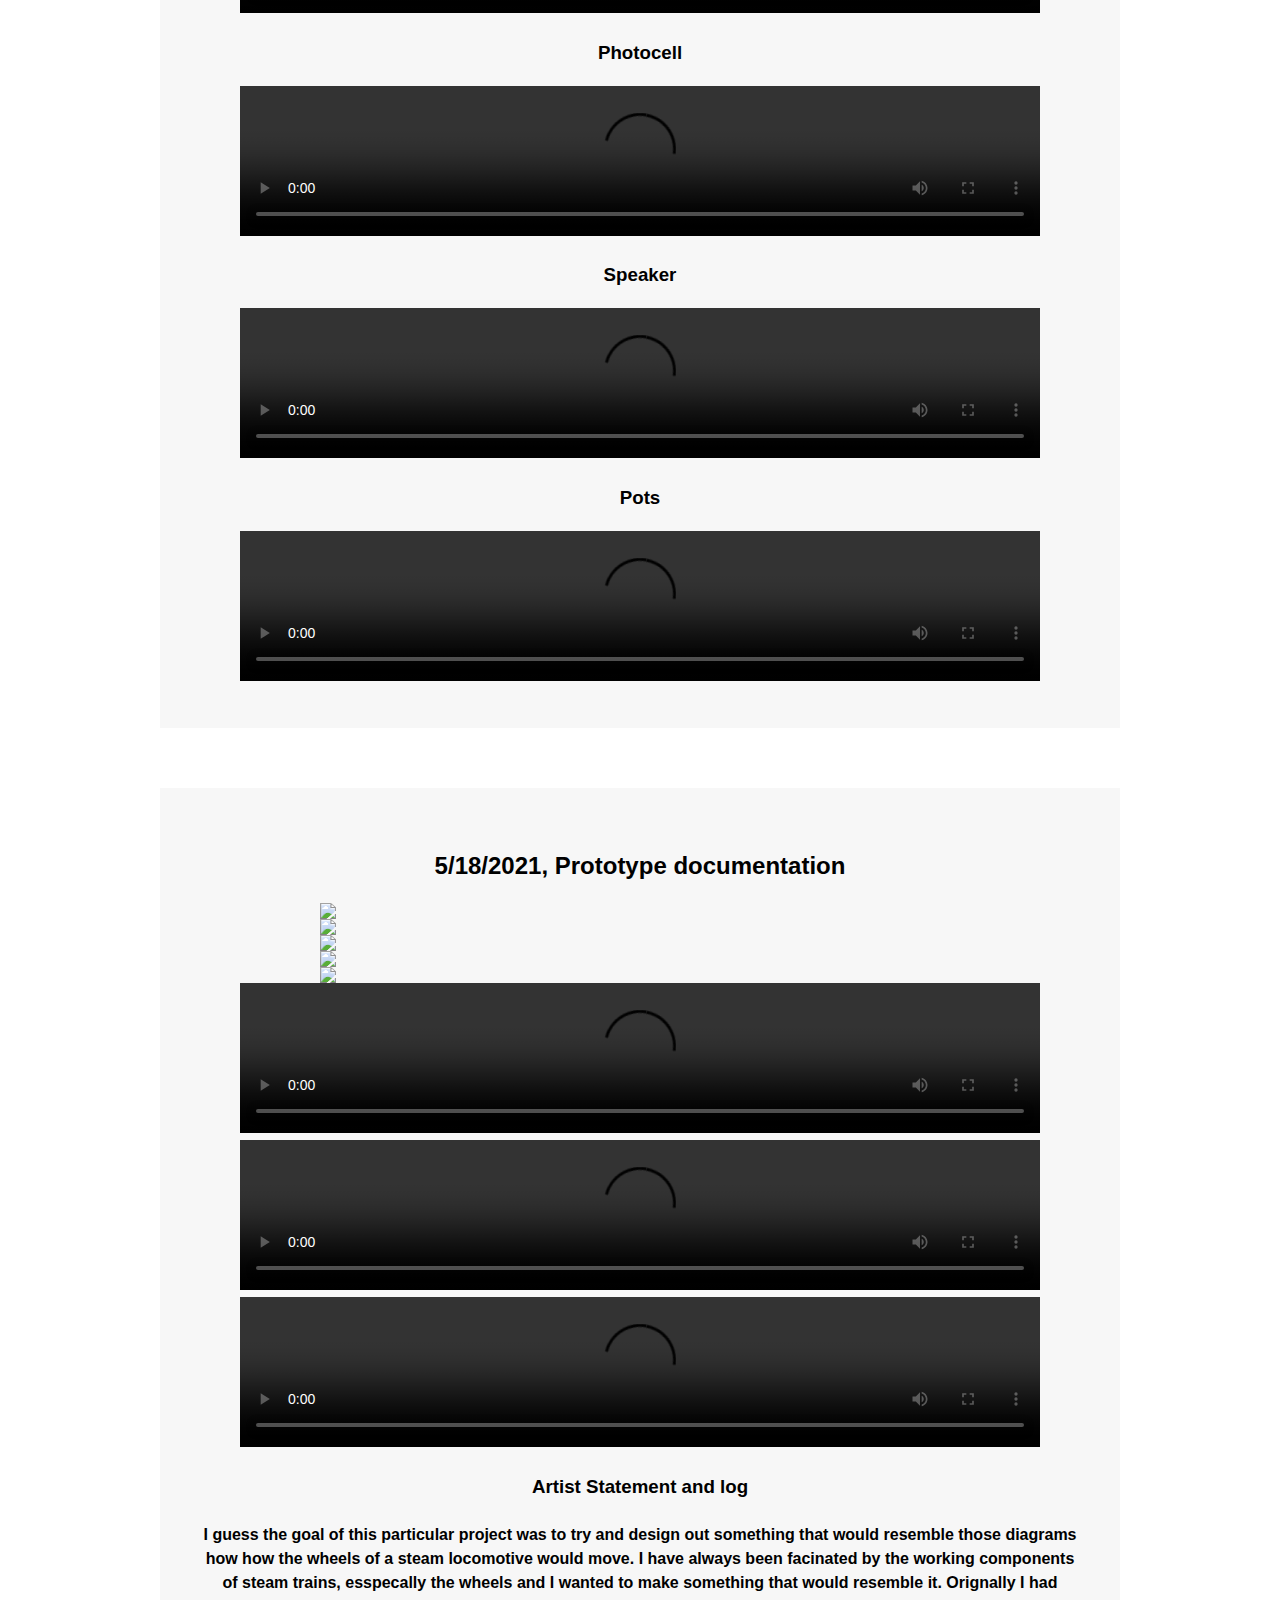
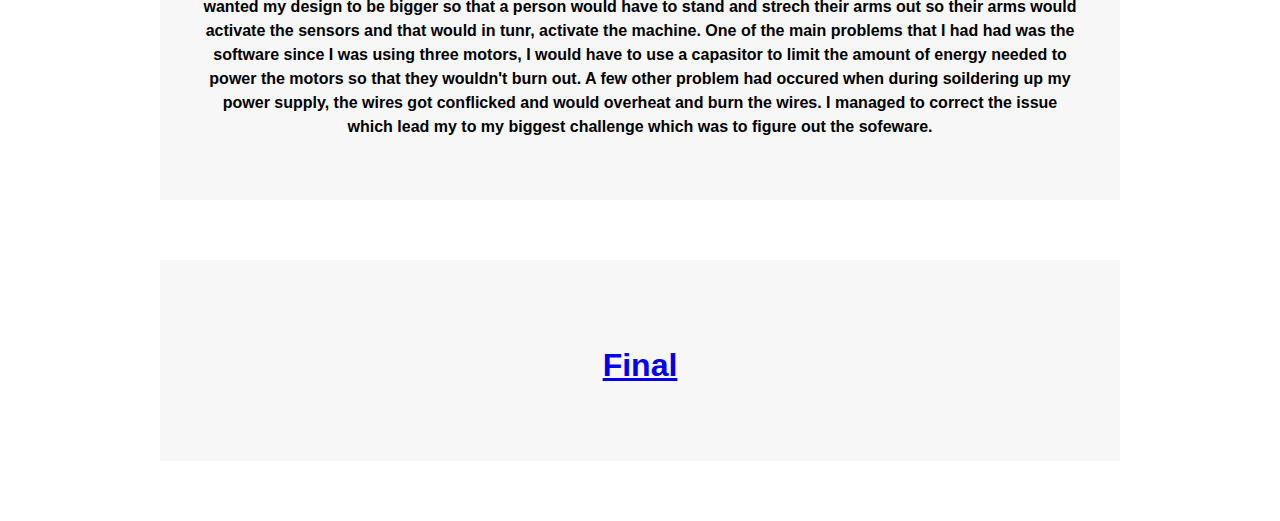
==== commit 277e997f: "name change" ====
--- a/index.html
+++ b/index.html
@@ -3,16 +3,16 @@
   <head>
     <meta charset="utf-8">
     <link rel="stylesheet" type="text/css" href="CSS/main.css">
-    <title>Art 106</title>
+    <title>Art 103</title>
   </head>
   <body>
 
-      <div class="portfolio-item">
+      <div class="Item">
         <h1>Diego Esparza Art 106</h1>
       </div>
 
 
-        <div class="portfolio-item">
+        <div class="Item">
           <h2>2/11/2021, Upgrade</h2>
           <h3>In-class questions</h3>
           <h3>
@@ -25,7 +25,7 @@
         </div>
 
 
-        <div class="portfolio-item">
+        <div class="Item">
           <h2>2/11/2021, Reading Responce 1</h2>
           <h3>Chaper 1
             In the first chapter, we start to learn about the very basics of what cybernetics are. More specifically, the chapter talked mainly about cyborgs and what they are. Ideally, cyborgs could be simplified as modifications to your body to either improve itself or to adapt to a new or forgein environment. It also talked about the concept of implants and whether or not having an implant would categorize someone or something as a cyborg. The rat with the pump attached to its tail was very odd yet interesting since it does say that it was the first documented case of the rat being a cyborg since the pump is used to supplement one of the rats organs. But in terms of technology, it also tells us how we are constantly being surrounded by technology that we are both oblivious to how often yet we are dependent so heavily on its function that we cannot live without it.
@@ -46,7 +46,7 @@
           3)Personally, I’m a bit conflicted as to if the example is valid or not. One the one hand, people with access to the internet can easily look up anything such as a definition, the time, recordings and other pockets of information. But at the same time, there are still people that either don’t have or don't use the internet, and are still dependent on older means of getting information, such as a dictionary or a watch. But people still use dictionaries and watch despite having access to the web. It's more the fact that the means of retrieving information is constantly changing. So I can’t really say if the example is valid or not.</h3>
         </div>
 
-        <div class="portfolio-item">
+        <div class="Item">
           <h2>Brushbot</h2>
            <video controls width="800">
             <source src="video_doc/brushbot.mov" type="video/mov">
@@ -54,7 +54,7 @@
           </video>
         </div>
 
-        <div class="portfolio-item">
+        <div class="Item">
           <h2>Wearable, 2/18/21</h2>
            <video controls width="800">
             <source src="video_doc/portable.MOV" type="video/mov">
@@ -63,7 +63,7 @@
         </div>
 
 
-        <div class="portfolio-item">
+        <div class="Item">
           <h2>Micro, 2/18/21</h2>
            <video controls width="800">
             <img src="images/IMG_0829.jpg" width="640">
@@ -73,7 +73,7 @@
         </div>
 
 
-        <div class="portfolio-item">
+        <div class="Item">
           <h2> Reading Responce 2, 3/23/21</h2>
           <h3>Chapter 3 
           For this chapter, we discussed the topic of how our body works when it comes to using a tool. What I mean by that is our bodies will sometimes trick our minds into thinking when we use some sort of tool like a stick or a wrench, we often think about that tool as an extension of our body, instead of an external tool. Which also brings into the topic of how technology affects us, and how our brains are able to retain information, like language. How we perceive technology, it can be seen somewhat as an extension of your human body, able to gather information and put it right at our fingertips. As well as learning, its a natural process of gathering information and storing it in our mind because i could help us out later in our lives.
@@ -95,7 +95,7 @@
         </div>
 
 
-    <div class="portfolio-item">
+    <div class="Item">
       <h2>4/13/2021, Serial UI/Neopixel documentation</h2>
       <h3>Box Layout</h3>
       <img src="images/IMG_0889.jpg" width="640">
@@ -132,7 +132,7 @@
     </video>
   </div>
 
-  <div class="portfolio-item">
+  <div class="Item">
         <h2>5/18/2021, Prototype documentation</h2>
          <img src="images/Proposal 1.png" width="640">
          <img src="images/Proposal 2.png" width="640">
@@ -156,7 +156,7 @@
         One of the main problems that I had had was the software since I was using three motors, I would have to use a capasitor to limit the amount of energy needed to power the motors so that they wouldn't burn out. A few other problem had occured when during soildering up my power supply, the wires got conflicked and would overheat and burn the wires. I managed to correct the issue which lead my to my biggest challenge which was to figure out the sofeware.</h4>
       </div>
 
-      <div class="portfolio-item">
+      <div class="Item">
         <a href="final.html"><h1>Final</h1></a>
       </div>
       
--- a/CSS/main.css
+++ b/CSS/main.css
@@ -5,11 +5,10 @@
   line-height: 1.5;
   padding: 30px 20px;
   text-align: center;
-  background-image: url("../images/DiegoEsparza-Glitchme-thumbnail.jpg");
+
 }
 
 .background {
-  /*background-image: url("/images/DiegoEsparza-Glitchme-thumbnail.jpg");*/
   background-size: cover;
   background-repeat: no-repeat;
   height: 100%;
@@ -26,7 +25,7 @@
   text-align: center;
 }
 
-.portfolio-item {
+.Item {
   margin-top: 60px;
   padding: 40px;
   background-color: #f7f7f7;
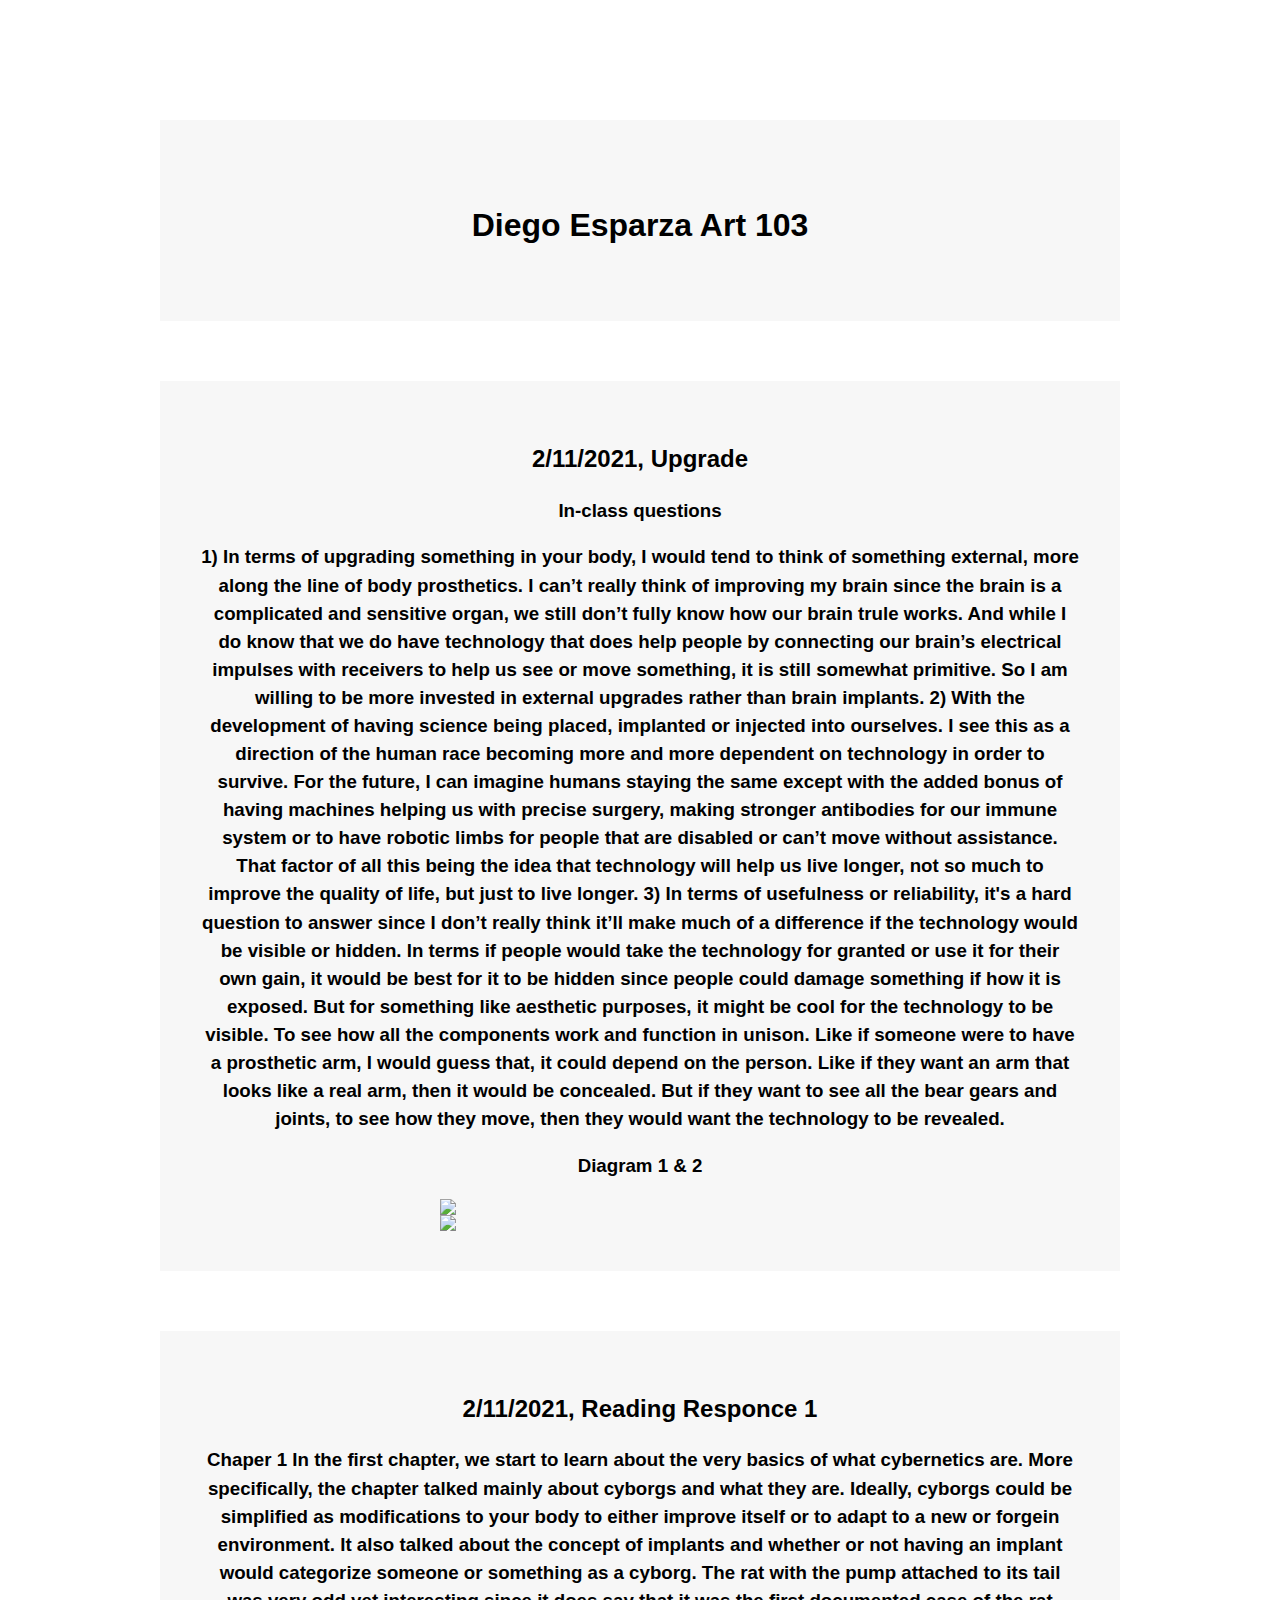
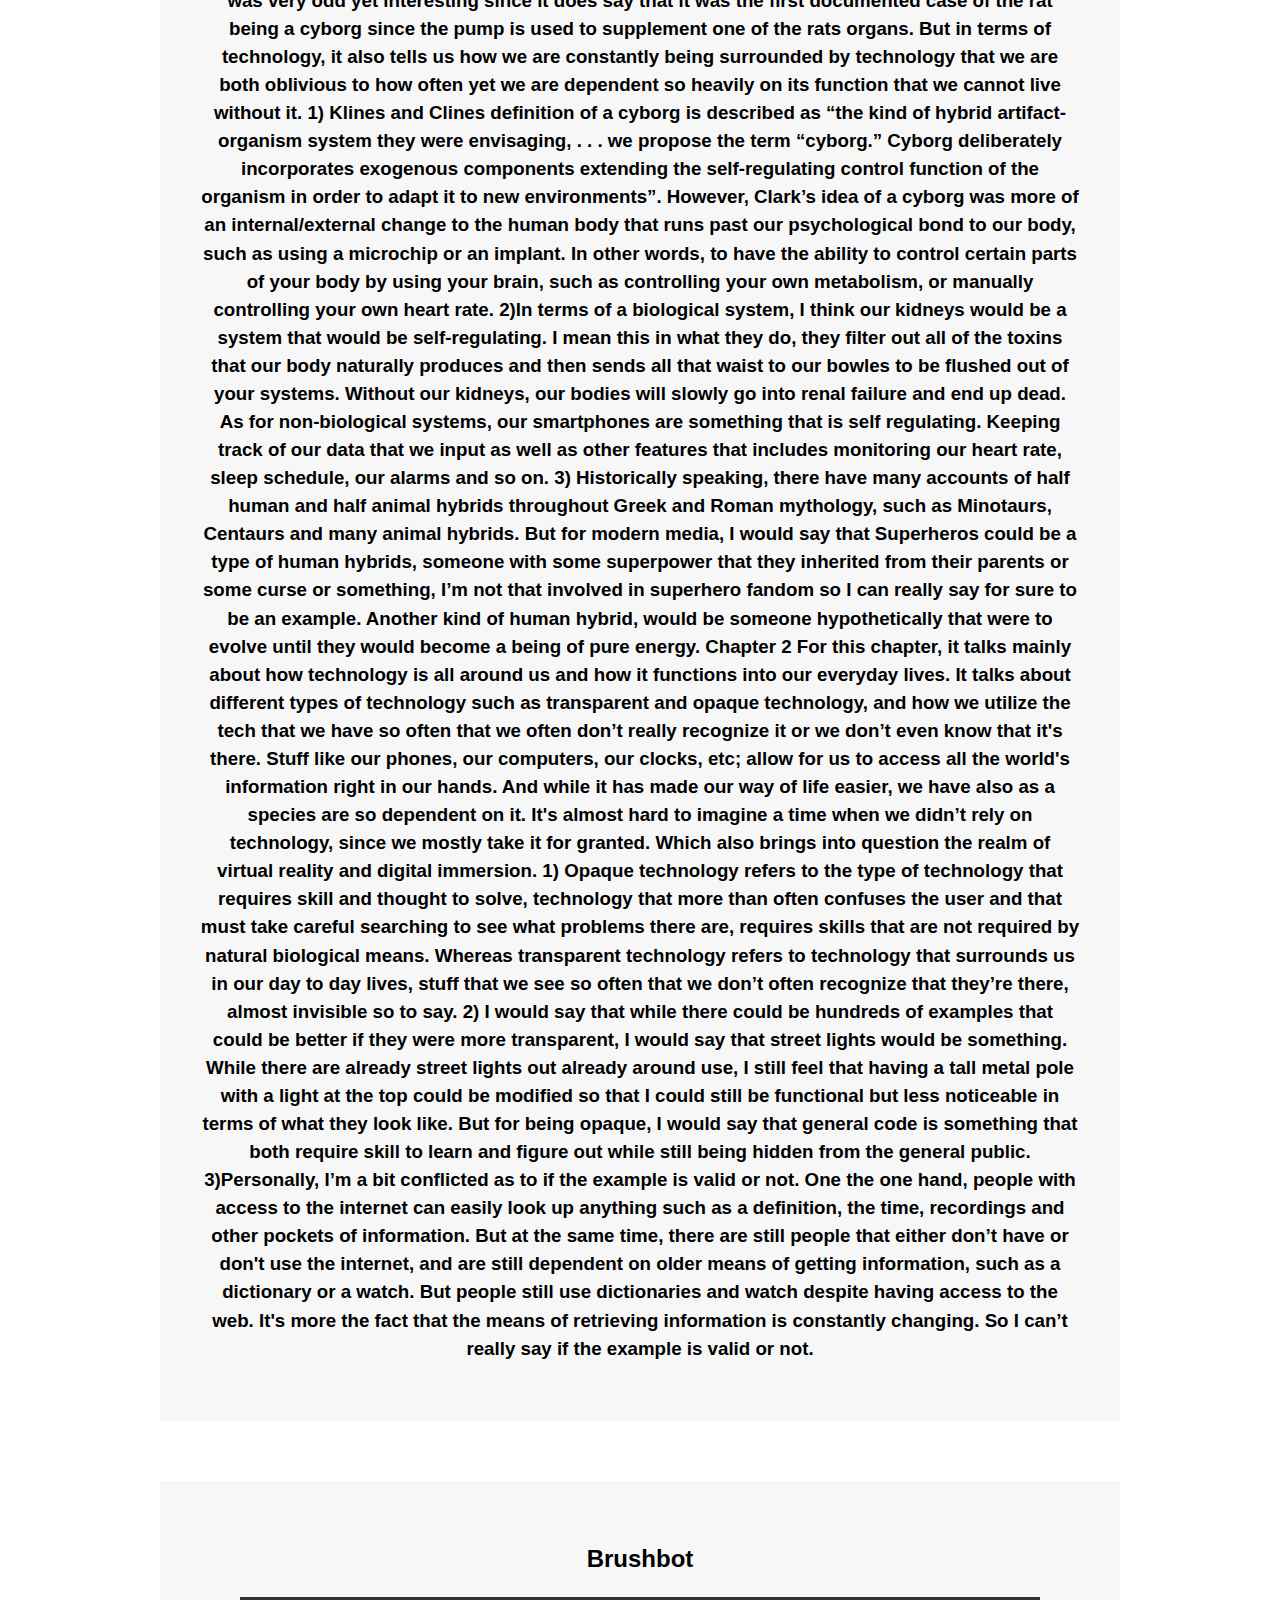
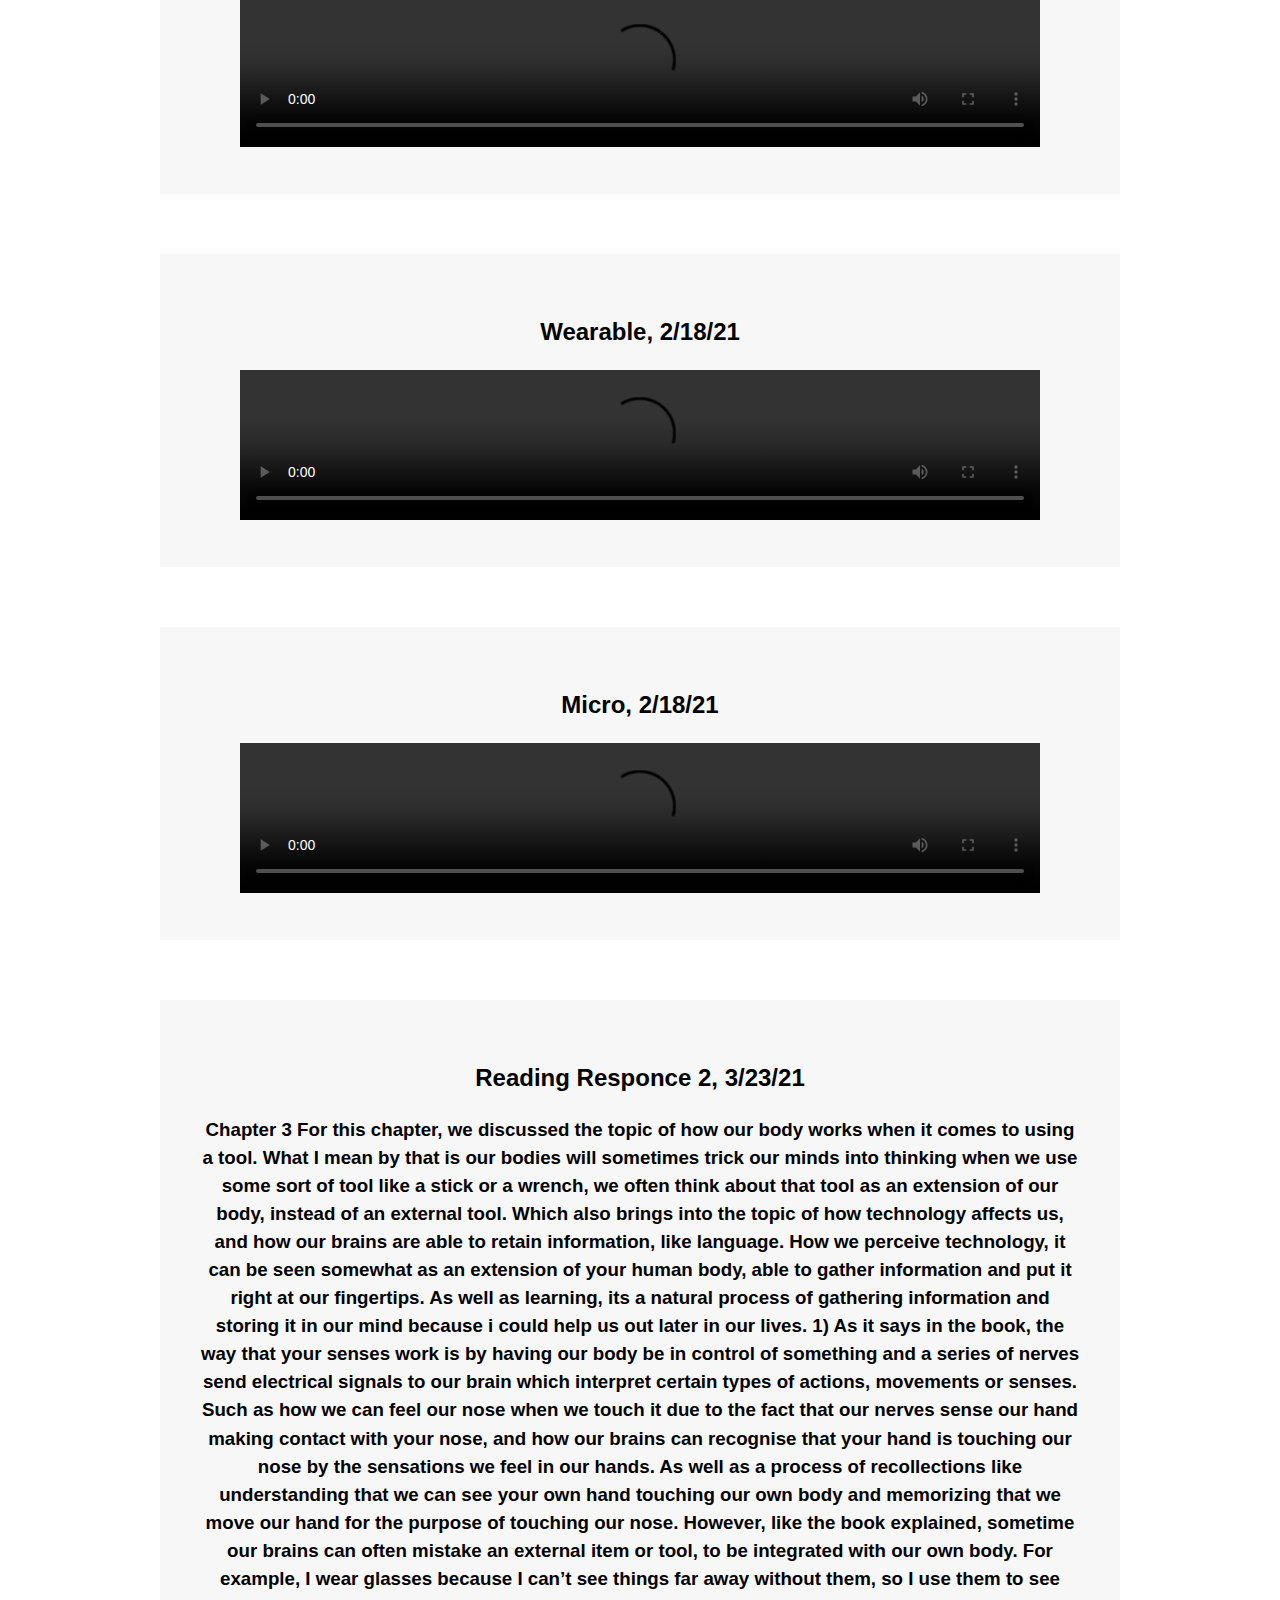
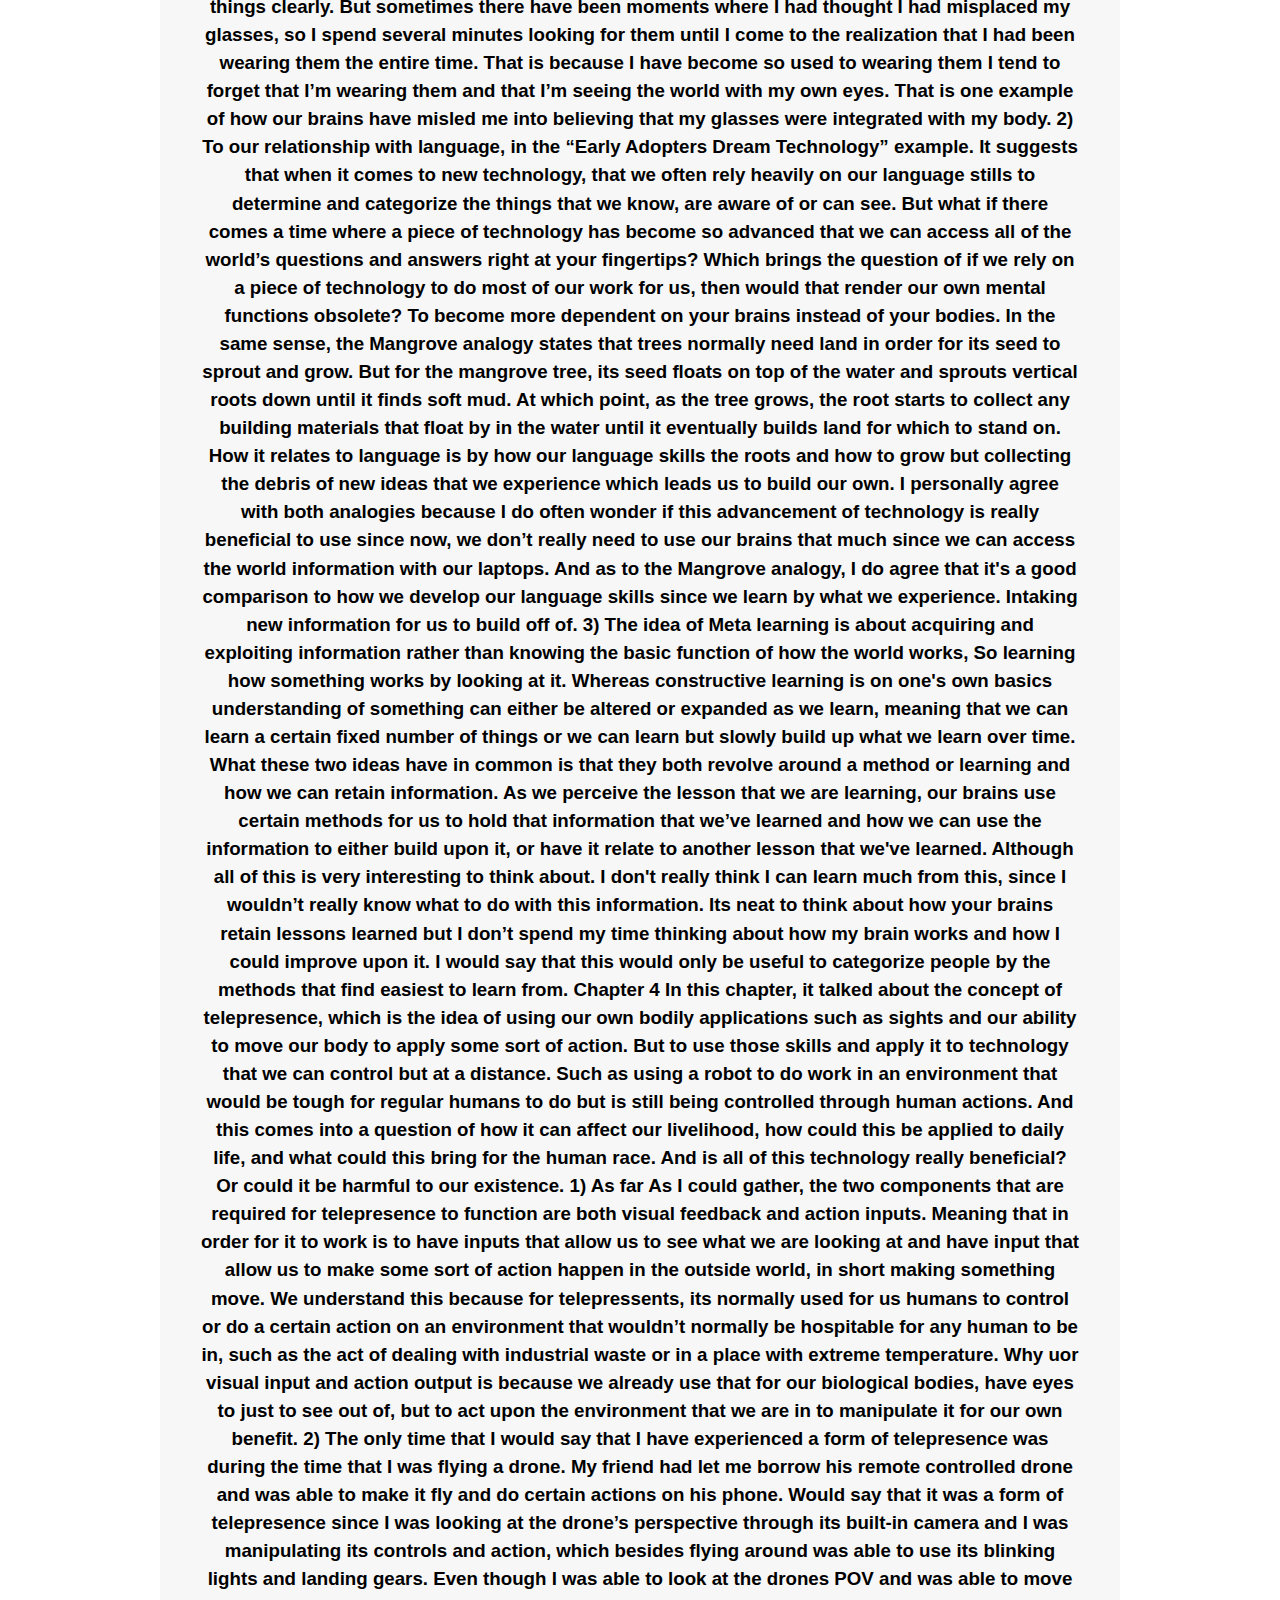
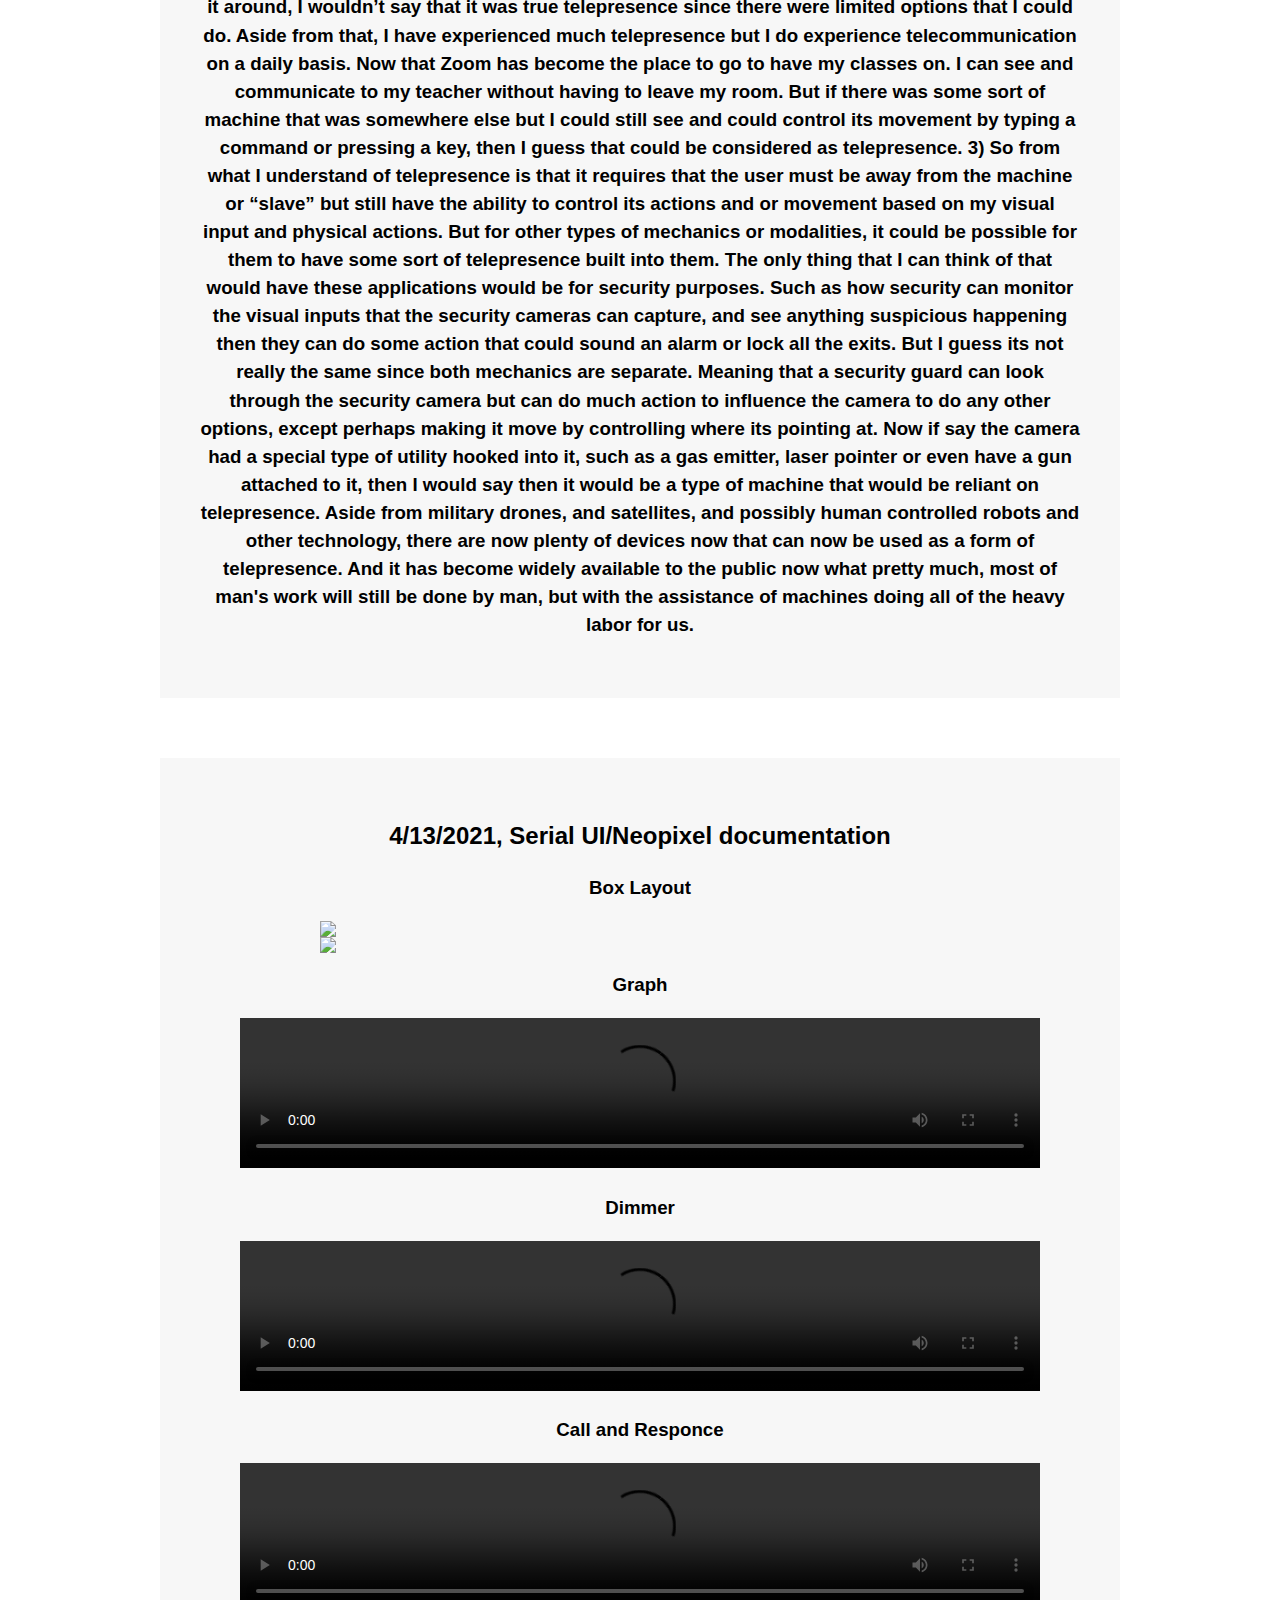
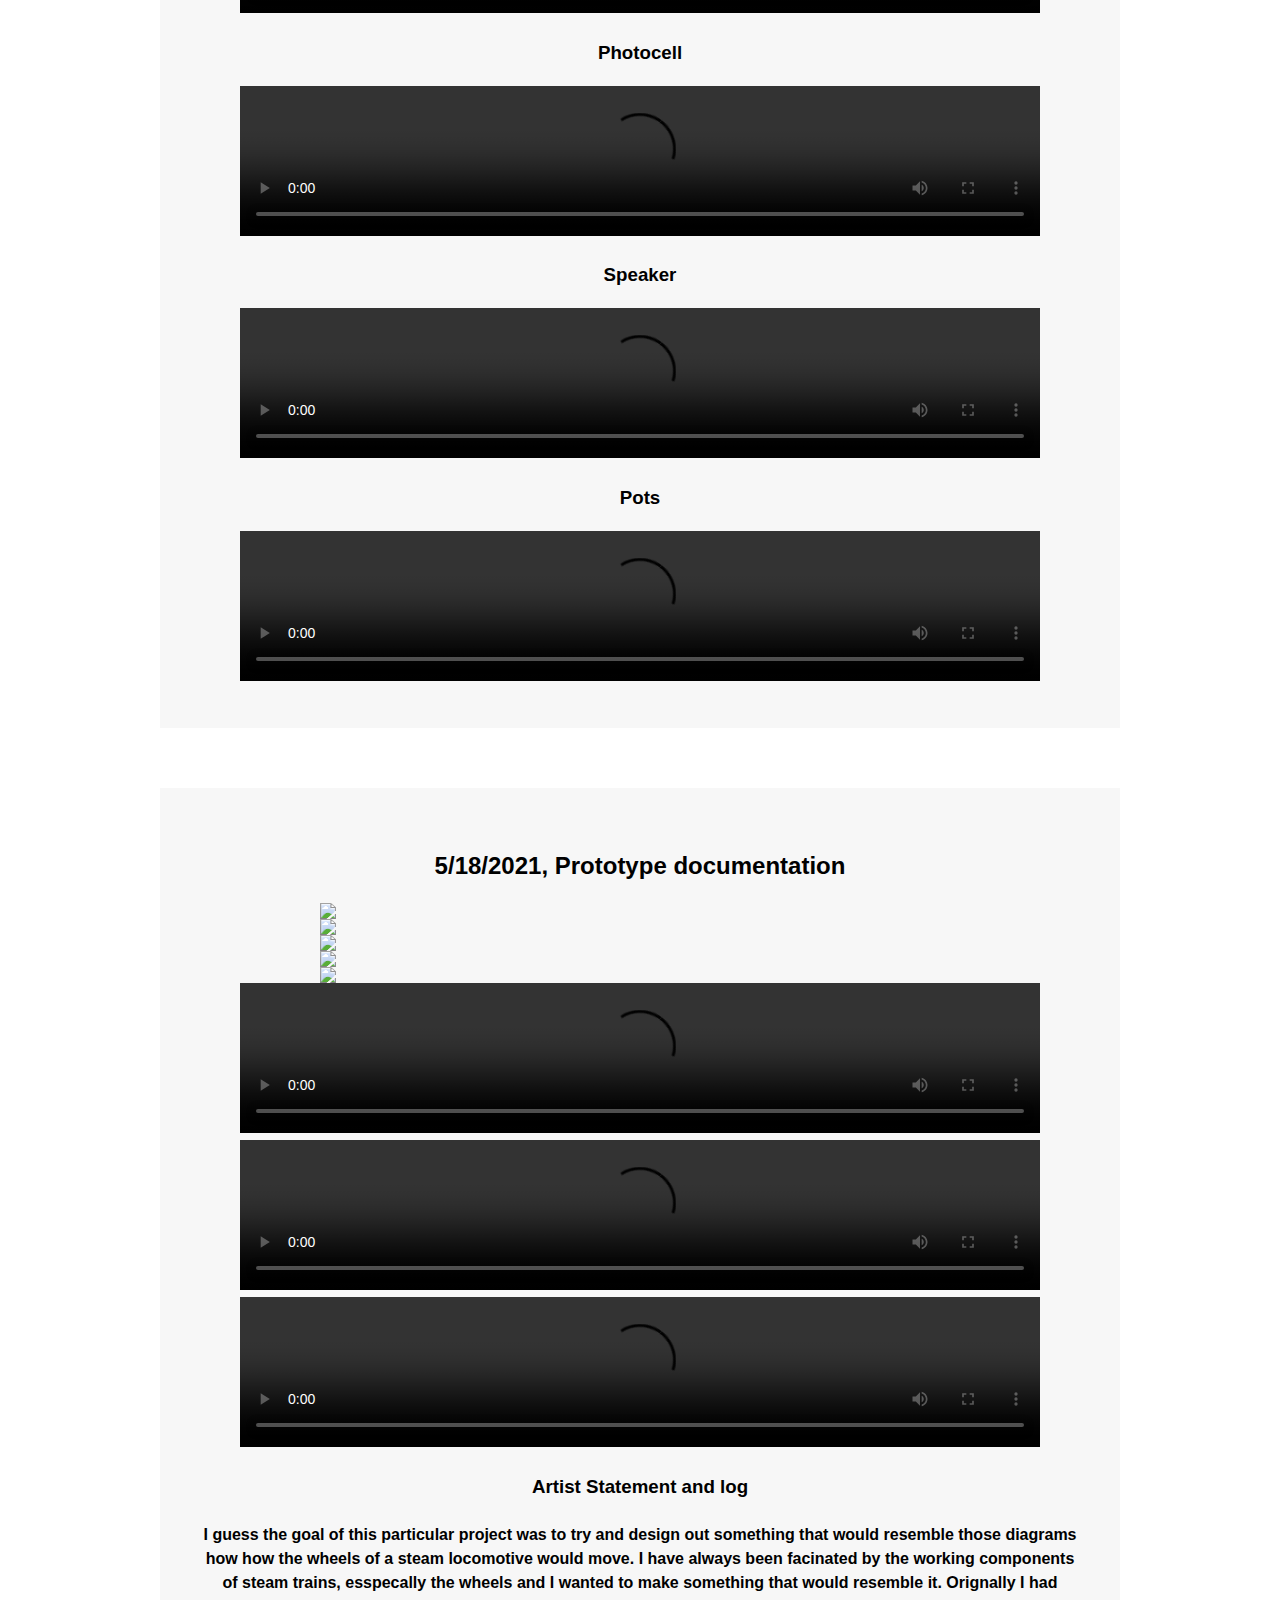
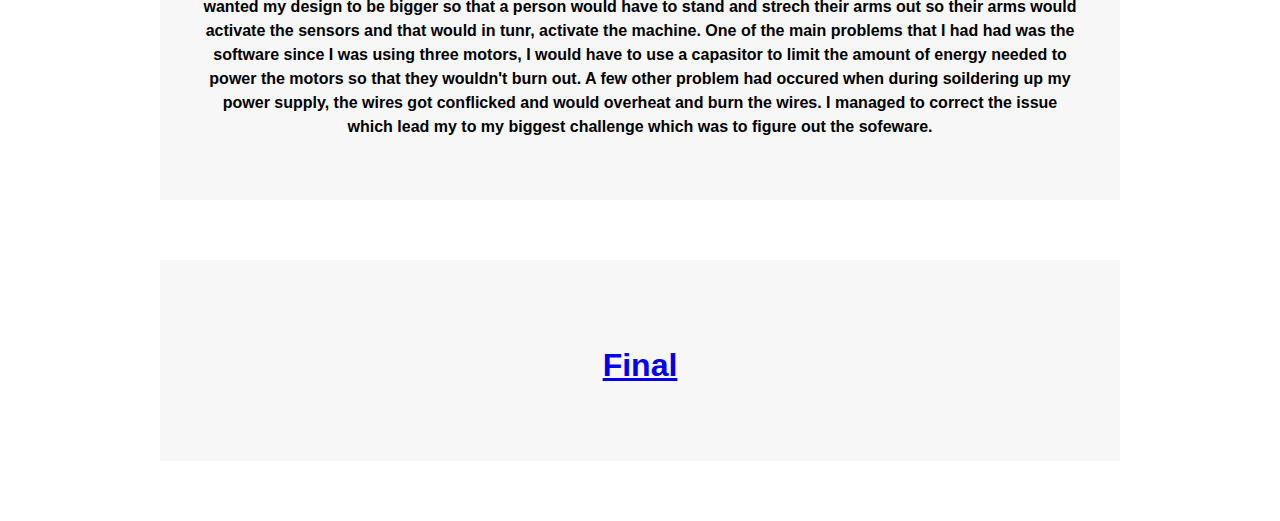
==== commit 6a1f5ef0: "image update" ====
--- a/index.html
+++ b/index.html
@@ -8,7 +8,7 @@
   <body>
 
       <div class="Item">
-        <h1>Diego Esparza Art 106</h1>
+        <h1>Diego Esparza Art 103</h1>
       </div>
 
 
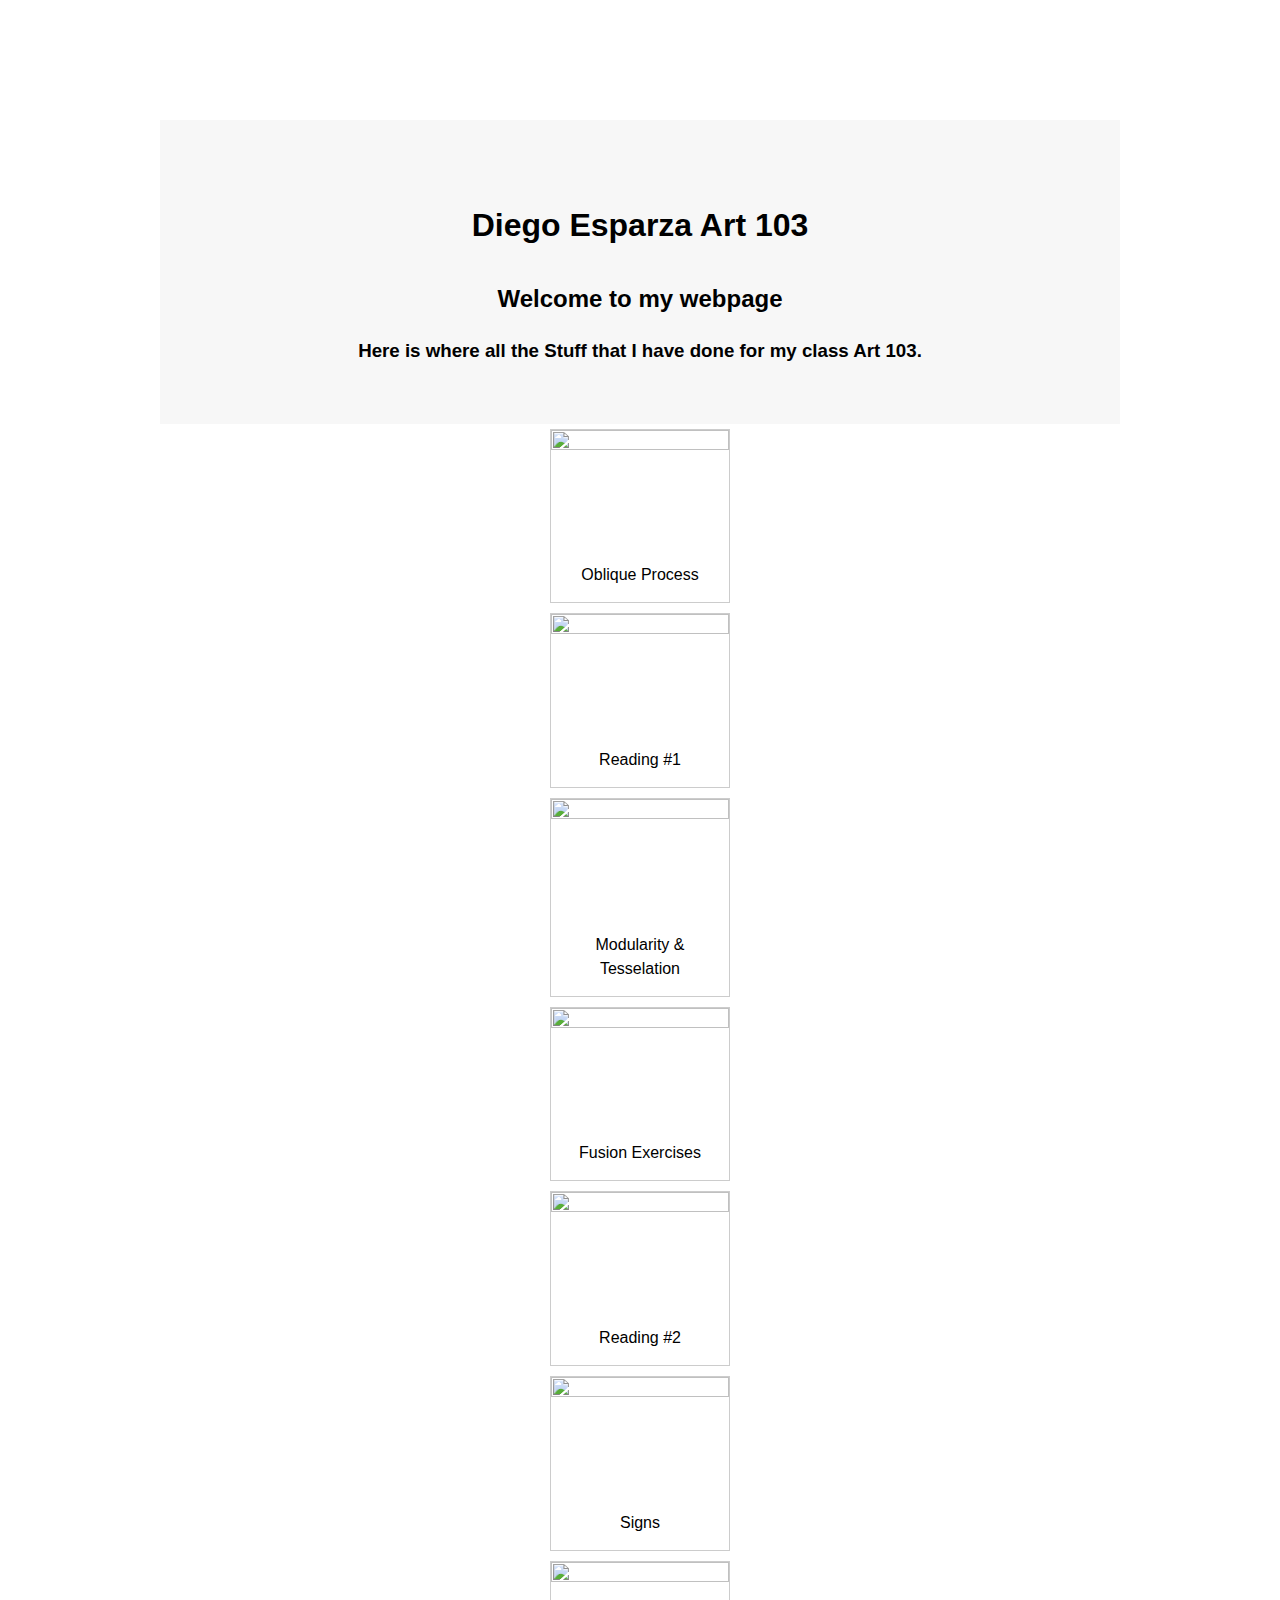
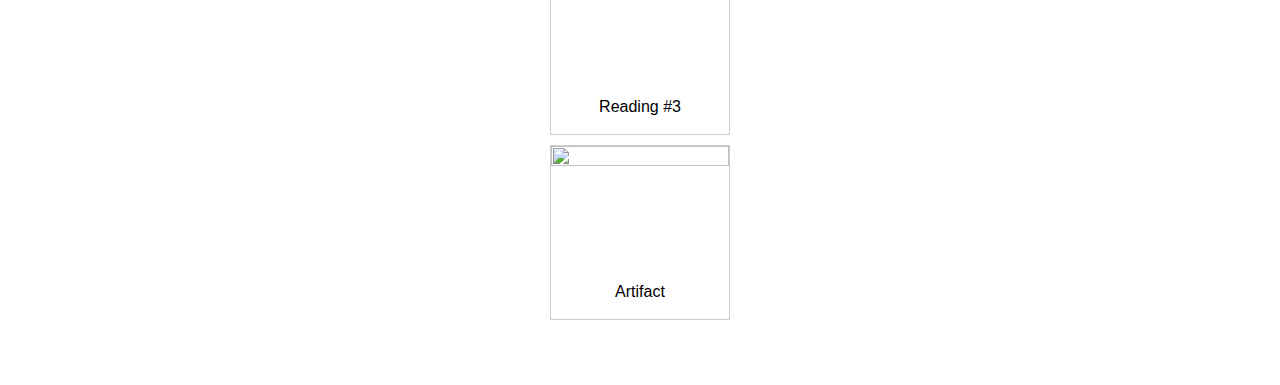
==== commit c5fd10bd: "catalog update" ====
--- a/index.html
+++ b/index.html
@@ -3,165 +3,103 @@
   <head>
     <meta charset="utf-8">
     <link rel="stylesheet" type="text/css" href="CSS/main.css">
-    <title>Art 103</title>
+    <title>Diego Esparza</title>
   </head>
   <body>
 
       <div class="Item">
         <h1>Diego Esparza Art 103</h1>
+        <h2>Welcome to my webpage</h2>
+        <h3>Here is where all the Stuff that I have done for my class Art 103.</h3>
       </div>
 
-
-        <div class="Item">
-          <h2>2/11/2021, Upgrade</h2>
-          <h3>In-class questions</h3>
-          <h3>
-            1) In terms of upgrading something in your body, I would tend to think of something external, more along the line of body prosthetics. I can’t really think of improving my brain since the brain is a complicated and sensitive organ, we still don’t fully know how our brain trule works. And while I do know that we do have technology that does help people by connecting our brain’s electrical impulses with receivers to help us see or move something, it is still somewhat primitive. So I am willing to be more invested in external upgrades rather than brain implants. 
-            2) With the development of having science being placed, implanted or injected into ourselves. I see this as a direction of the human race becoming more and more dependent on technology in order to survive. For the future, I can imagine humans staying the same except with the added bonus of having machines helping us with precise surgery, making stronger antibodies for our immune system or to have robotic limbs for people that are disabled or can’t move without assistance. That factor of all this being the idea that technology will help us live longer, not so much to improve the quality of life, but just to live longer.
-            3) In terms of usefulness or reliability, it's a hard question to answer since I don’t really think it’ll make much of a difference if the technology would be visible or hidden. In terms if people would take the technology for granted or use it for their own gain, it would be best for it to be hidden since people could damage something if how it is exposed. But for something like aesthetic purposes, it might be cool for the technology to be visible. To see how all the components work and function in unison. Like if someone were to have a prosthetic arm, I would guess that, it could depend on the person. Like if they want an arm that looks like a real arm, then it would be concealed. But if they want to see all the bear gears and joints, to see how they move, then they would want the technology to be revealed. </h3>
-          <h3>Diagram 1 & 2</h3>
-          <img src="images/diagram 1.png" width="400">
-          <img src="images/diagram 2.png" width="400">
+      <div class="center_container">
+        <div class="responsive">
+        <div class="gallery">
+          <a href=".html">
+            <img src="images/" width="600" height="400">
+          </a>
+        <div class="desc">Oblique Process</div>
         </div>
-
-
-        <div class="Item">
-          <h2>2/11/2021, Reading Responce 1</h2>
-          <h3>Chaper 1
-            In the first chapter, we start to learn about the very basics of what cybernetics are. More specifically, the chapter talked mainly about cyborgs and what they are. Ideally, cyborgs could be simplified as modifications to your body to either improve itself or to adapt to a new or forgein environment. It also talked about the concept of implants and whether or not having an implant would categorize someone or something as a cyborg. The rat with the pump attached to its tail was very odd yet interesting since it does say that it was the first documented case of the rat being a cyborg since the pump is used to supplement one of the rats organs. But in terms of technology, it also tells us how we are constantly being surrounded by technology that we are both oblivious to how often yet we are dependent so heavily on its function that we cannot live without it.
-          
-          1) Klines and Clines definition of a cyborg is described as “the kind of hybrid artifact-organism system they were envisaging, . . . we propose the term “cyborg.” Cyborg deliberately incorporates exogenous components extending the self-regulating control function of the organism in order to adapt it to new environments”. However, Clark’s idea of a cyborg was more of an internal/external change to the human body that runs past our psychological bond to our body, such as using a microchip or an implant. In other words, to have the ability to control certain parts of your body by using your brain, such as controlling your own metabolism, or manually controlling your own heart rate. 
-          
-          2)In terms of a biological system, I think our kidneys would be a system that would be self-regulating. I mean this in what they do, they filter out all of the toxins that our body naturally produces and then sends all that waist to our bowles to be flushed out of your systems. Without our kidneys, our bodies will slowly go into renal failure and end up dead. As for non-biological systems, our smartphones are something that is self regulating. Keeping track of our data that we input as well as other features that includes monitoring our heart rate, sleep schedule, our alarms and so on.
-
-          3) Historically speaking, there have many accounts of half human and half animal hybrids throughout Greek and Roman mythology, such as Minotaurs, Centaurs and many animal hybrids. But for modern media, I would say that Superheros could be a type of human hybrids, someone with some superpower that they inherited from their parents or some curse or something, I’m not that involved in superhero fandom so I can really say for sure to be an example. Another kind of human hybrid, would be someone hypothetically that were to evolve until they would become a being of pure energy. 
-
-          Chapter 2 
-          For this chapter, it talks mainly about how technology is all around us and how it functions into our everyday lives. It talks about different types of technology such as transparent and opaque technology, and how we utilize the tech that we have so often that we often don’t really recognize it or we don’t even know that it's there. Stuff like our phones, our computers, our clocks, etc; allow for us to access all the world's information right in our hands. And while it has made our way of life easier, we have also as a species are so dependent on it. It's almost hard to imagine a time when we didn’t rely on technology, since we mostly take it for granted. Which also brings into question the realm of virtual reality and digital immersion.
-          
-          1) Opaque technology refers to the type of technology that requires skill and thought to solve, technology that more than often confuses the user and that must take careful searching to see what problems there are, requires skills that are not required by natural biological means. Whereas transparent technology refers to technology that surrounds us in our day to day lives, stuff that we see so often that we don’t often recognize that they’re there, almost invisible so to say.
-         
-          2) I would say that while there could be hundreds of examples that could be better if they were more transparent, I would say that street lights would be something. While there are already street lights out already around use, I still feel that having a tall metal pole with a light at the top could be modified so that I could still be functional but less noticeable in terms of what they look like. But for being opaque, I would say that general code is something that both require skill to learn and figure out while still being hidden from the general public.
-
-          3)Personally, I’m a bit conflicted as to if the example is valid or not. One the one hand, people with access to the internet can easily look up anything such as a definition, the time, recordings and other pockets of information. But at the same time, there are still people that either don’t have or don't use the internet, and are still dependent on older means of getting information, such as a dictionary or a watch. But people still use dictionaries and watch despite having access to the web. It's more the fact that the means of retrieving information is constantly changing. So I can’t really say if the example is valid or not.</h3>
         </div>
-
-        <div class="Item">
-          <h2>Brushbot</h2>
-           <video controls width="800">
-            <source src="video_doc/brushbot.mov" type="video/mov">
-            <source src="video_doc/brushbot.mov" type="video/mp4">
-          </video>
-        </div>
-
-        <div class="Item">
-          <h2>Wearable, 2/18/21</h2>
-           <video controls width="800">
-            <source src="video_doc/portable.MOV" type="video/mov">
-            <source src="video_doc/portable.MOV" type="video/mp4">
-          </video>
-        </div>
-
-
-        <div class="Item">
-          <h2>Micro, 2/18/21</h2>
-           <video controls width="800">
-            <img src="images/IMG_0829.jpg" width="640">
-            <source src="video_doc/sounds.MOV" type="video/mov">
-            <source src="video_doc/sounds.MOV" type="video/mp4">
-          </video>
-        </div>
-
-
-        <div class="Item">
-          <h2> Reading Responce 2, 3/23/21</h2>
-          <h3>Chapter 3 
-          For this chapter, we discussed the topic of how our body works when it comes to using a tool. What I mean by that is our bodies will sometimes trick our minds into thinking when we use some sort of tool like a stick or a wrench, we often think about that tool as an extension of our body, instead of an external tool. Which also brings into the topic of how technology affects us, and how our brains are able to retain information, like language. How we perceive technology, it can be seen somewhat as an extension of your human body, able to gather information and put it right at our fingertips. As well as learning, its a natural process of gathering information and storing it in our mind because i could help us out later in our lives.
- 
-          1) As it says in the book, the way that your senses work is by having our body be in control of something and a series of nerves send electrical signals to our brain which interpret certain types of actions, movements or senses. Such as how we can feel our nose when we touch it due to the fact that our nerves sense our hand making contact with your nose, and how our brains can recognise that your hand is touching our nose by the sensations we feel in our hands. As well as a process of recollections like understanding that we can see your own hand touching our own body and memorizing that we move our hand for the purpose of touching our nose. However, like the book explained, sometime our brains can often mistake an external item or tool, to be integrated with our own body. For example, I wear glasses because I can’t see things far away without them, so I use them to see things clearly. But sometimes there have been moments where I had thought I had misplaced my glasses, so I spend several minutes looking for them until I come to the realization that I had been wearing them the entire time. That is because I have become so used to wearing them I tend to forget that I’m wearing them and that I’m seeing the world with my own eyes. That is one example of how our brains have misled me into believing that my glasses were integrated with my body.
- 
-          2) To our relationship with language, in the “Early Adopters Dream Technology” example. It suggests that when it comes to new technology, that we often rely heavily on our language stills to determine and categorize the things that we know, are aware of or can see. But what if there comes a time where a piece of technology has become so advanced that we can access all of the world’s questions and answers right at your fingertips? Which brings the question of if we rely on a piece of technology to do most of our work for us, then would that render our own mental functions obsolete? To become more dependent on your brains instead of your bodies. In the same sense, the Mangrove analogy states that trees normally need land in order for its seed to sprout and grow. But for the mangrove tree, its seed floats on top of the water and sprouts vertical roots down until it finds soft mud. At which point, as the tree grows, the root starts to collect any building materials that float by in the water until it eventually builds land for which to stand on. How it relates to language is by how our language skills the roots and how to grow but collecting the debris of new ideas that we experience which leads us to build our own. I personally agree with both analogies because I do often wonder if this advancement of technology is really beneficial to use since now, we don’t really need to use our brains that much since we can access the world information with our laptops. And as to the Mangrove analogy, I do agree that it's a good comparison to how we develop our language skills since we learn by what we experience. Intaking new information for us to build off of.
- 
-          3) The idea of Meta learning is about acquiring and exploiting information rather than knowing the basic function of how the world works, So learning how something works by looking at it. Whereas constructive learning is on one's own basics understanding of something can either be altered or expanded as we learn, meaning that we can learn a certain fixed number of things or we can learn but slowly build up what we learn over time. What these two ideas have in common is that they both revolve around a method or learning and how we can retain information. As we perceive the lesson that we are learning, our brains use certain methods for us to hold that information that we’ve learned and how we can use the information to either build upon it, or have it relate to another lesson that we've learned. Although all of this is very interesting to think about. I don't really think I can learn much from this, since I wouldn’t really know what to do with this information. Its neat to think about how your brains retain lessons learned but I don’t spend my time thinking about how my brain works and how I could improve upon it. I would say that this would only be useful to categorize people by the methods that find easiest to learn from.
- 
-          Chapter 4
-          In this chapter, it talked about the concept of telepresence, which is the idea of using our own bodily applications such as sights and our ability to move our body to apply some sort of action. But to use those skills and apply it to technology that we can control but at a distance. Such as using a robot to do work in an environment that would be tough for regular humans to do but is still being controlled through human actions. And this comes into a question of how it can affect our livelihood, how could this be applied to daily life, and what could this bring for the human race. And is all of this technology really beneficial? Or could it be harmful to our existence. 
- 
-          1) As far As I could gather, the two components that are required for telepresence to function are both visual feedback and action inputs. Meaning that in order for it to work is to have inputs that allow us to see what we are looking at and have input that allow us to make some sort of action happen in the outside world, in short making something move. We understand this because for telepressents, its normally used for us humans to control or do a certain action on an environment that wouldn’t normally be hospitable for any human to be in, such as the act of dealing with industrial waste or in a place with extreme temperature. Why uor visual input and action output is because we already use that for our biological bodies, have eyes to just to see out of, but to act upon the environment that we are in to manipulate it for our own benefit.
- 
-          2) The only time that I would say that I have experienced a form of telepresence was during the time that I was flying a drone. My friend had let me borrow his remote controlled drone and was able to make it fly and do certain actions on his phone.  Would say that it was a form of telepresence since I was looking at the drone’s perspective through its built-in camera and I was manipulating its controls and action, which besides flying around was able to use its blinking lights and landing gears. Even though I was able to look at the drones POV and was able to move it around, I wouldn’t say that it was true telepresence since there were limited options that I could do. Aside from that, I have experienced much telepresence but I do experience telecommunication on a daily basis. Now that Zoom has become the place to go to have my classes on. I can see and communicate to my teacher without having to leave my room. But if there was some sort of machine that was somewhere else but I could still see and could control its movement by typing a command or pressing a key, then I guess that could be considered as telepresence. 
- 
-          3) So from what I understand of telepresence is that it requires that the user must be away from the machine or “slave” but still have the ability to control its actions and or movement based on my visual input and physical actions. But for other types of mechanics or modalities, it could be possible for them to have some sort of telepresence built into them. The only thing that I can think of that would have these applications would be for security purposes. Such as how security can monitor the visual inputs that the security cameras can capture, and see anything suspicious happening then they can do some action that could sound an alarm or lock all the exits. But I guess its not really the same since both mechanics are separate. Meaning that a security guard can look through the security camera but can do much action to influence the camera to do any other options, except perhaps making it move by controlling where its pointing at. Now if say the camera had a special type of utility hooked into it, such as a gas emitter, laser pointer or even have a gun attached to it, then I would say then it would be a type of machine that would be reliant on telepresence. Aside from military drones, and satellites, and possibly human controlled robots and other technology, there are now plenty of devices now that can now be used as a form of telepresence. And it has become widely available to the public now what pretty much, most of man's work will still be done by man, but with the assistance of machines doing all of the heavy labor for us.</h3>
-        </div>
-
-
-    <div class="Item">
-      <h2>4/13/2021, Serial UI/Neopixel documentation</h2>
-      <h3>Box Layout</h3>
-      <img src="images/IMG_0889.jpg" width="640">
-      <img src="images/IMG_0890.jpg" width="640">
-    <h3>Graph</h3>   
-    <video controls width="800">
-      <source src="video_doc/graph.mp4" type="video/mov">
-      <source src="video_doc/graph.mp4" type="video/mp4">
-    </video>
-    <h3>Dimmer</h3>   
-    <video controls width="800">
-      <source src="video_doc/dimmer.mp4" type="video/mov">
-      <source src="video_doc/dimmer.mp4" type="video/mp4">
-    </video>
-    <h3>Call and Responce</h3>   
-    <video controls width="800">
-      <source src="video_doc/call&responce.mp4" type="video/mov">
-      <source src="video_doc/call&responce.mp4" type="video/mp4">
-    </video>
-    <h3>Photocell</h3>   
-    <video controls width="800">
-      <source src="video_doc/photocell.mp4" type="video/mov">
-      <source src="video_doc/photocell.mp4" type="video/mp4">
-    </video>
-    <h3>Speaker</h3>   
-    <video controls width="800">
-      <source src="video_doc/speaker.mp4" type="video/mov">
-      <source src="video_doc/speaker.mp4" type="video/mp4">
-    </video>
-    <h3>Pots</h3>   
-    <video controls width="800">
-      <source src="video_doc/pots.mp4" type="video/mov">
-      <source src="video_doc/pots.mp4" type="video/mp4">
-    </video>
-  </div>
-
-  <div class="Item">
-        <h2>5/18/2021, Prototype documentation</h2>
-         <img src="images/Proposal 1.png" width="640">
-         <img src="images/Proposal 2.png" width="640">
-         <img src="images/IMG_s.jpg" width="640">
-         <img src="images/IMG_s&m.jpg" width="640">
-         <img src="images/IMG_s2perf.jpg" width="640">
-            <video controls width="800">
-              <source src="video_doc/test1.MOV" type="video/mov">
-              <source src="video_doc/test1.MOV" type="video/mp4">
-            </video>
-            <video controls width="800">
-              <source src="video_doc/test2.MOV" type="video/mov">
-              <source src="video_doc/test2.MOV" type="video/mp4">
-            </video>
-            <video controls width="800">
-              <source src="video_doc/wheel test.MOV" type="video/mov">
-              <source src="video_doc/wheel test.MOV" type="video/mp4">
-            </video>
-        <h3>Artist Statement and log</h3>
-        <h4>I guess the goal of this particular project was to try and design out something that would resemble those diagrams how how the wheels of a steam locomotive would move. I have always been facinated by the working components of steam trains, esspecally the wheels and I wanted to make something that would resemble it. Orignally I had wanted my design to be bigger so that a person would have to stand and strech their arms out so their arms would activate the sensors and that would in tunr, activate the machine.
-        One of the main problems that I had had was the software since I was using three motors, I would have to use a capasitor to limit the amount of energy needed to power the motors so that they wouldn't burn out. A few other problem had occured when during soildering up my power supply, the wires got conflicked and would overheat and burn the wires. I managed to correct the issue which lead my to my biggest challenge which was to figure out the sofeware.</h4>
       </div>
 
-      <div class="Item">
-        <a href="final.html"><h1>Final</h1></a>
+      <div class="center_container">
+        <div class="responsive">
+        <div class="gallery">
+          <a href=".html">
+            <img src="images/" width="600" height="400">
+          </a>
+        <div class="desc">Reading #1</div>
+        </div>
+        </div>
       </div>
-      
 
+      <div class="center_container">
+        <div class="responsive">
+        <div class="gallery">
+          <a href=".html">
+            <img src="images/" width="600" height="400">
+          </a>
+        <div class="desc">Modularity & Tesselation</div>
+        </div>
+        </div>
+      </div>      
+
+      <div class="center_container">
+        <div class="responsive">
+        <div class="gallery">
+          <a href=".html">
+            <img src="images/" width="600" height="400">
+          </a>
+        <div class="desc">Fusion Exercises</div>
+        </div>
+        </div>
+      </div>
+     
+      <div class="center_container">
+        <div class="responsive">
+        <div class="gallery">
+          <a href=".html">
+            <img src="images/" width="600" height="400">
+          </a>
+        <div class="desc">Reading #2</div>
+        </div>
+        </div>
+      </div>
+
+      <div class="center_container">
+        <div class="responsive">
+        <div class="gallery">
+          <a href="signs.html">
+            <img src="images/" width="600" height="400">
+          </a>
+        <div class="desc">Signs</div>
+        </div>
+        </div>
+      </div>
+
+      <div class="center_container">
+        <div class="responsive">
+        <div class="gallery">
+          <a href=".html">
+            <img src="images/" width="600" height="400">
+          </a>
+        <div class="desc">Reading #3</div>
+        </div>
+        </div>
+      </div>
+
+      <div class="center_container">
+        <div class="responsive">
+        <div class="gallery">
+          <a href=".html">
+            <img src="images/" width="600" height="400">
+          </a>
+        <div class="desc">Artifact</div>
+        </div>
+        </div>
+      </div>            
+    
   </body>
-</html>
- <!-- website address: https://dethefree.github.io/Portfolio-content/
- and also place some sort of picture there -->+</html>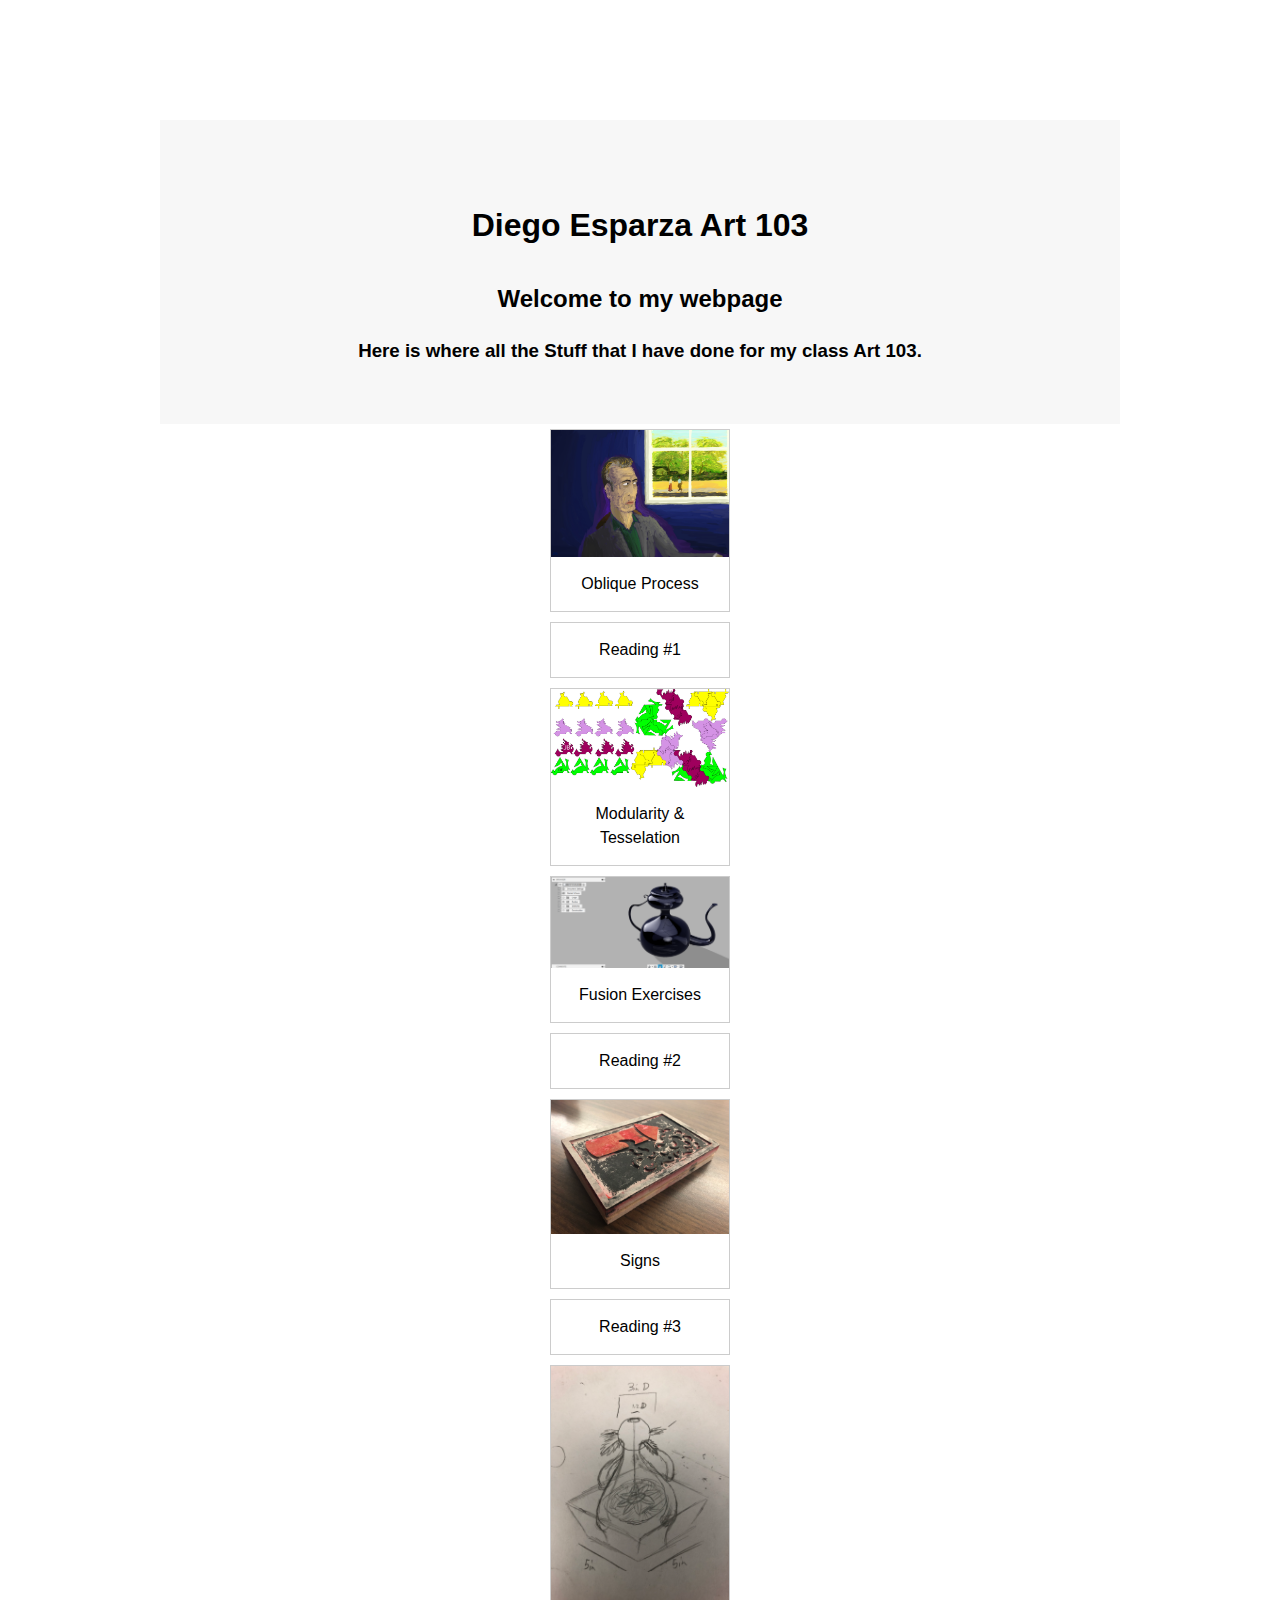
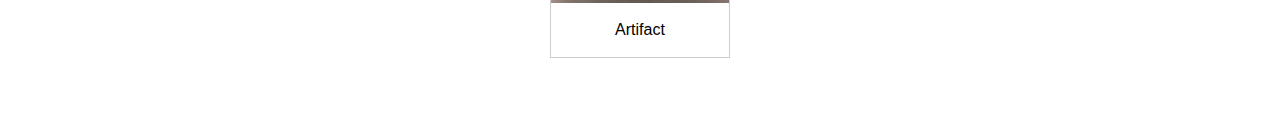
==== commit bacab9bd: "mass update" ====
--- a/index.html
+++ b/index.html
@@ -16,8 +16,8 @@
       <div class="center_container">
         <div class="responsive">
         <div class="gallery">
-          <a href=".html">
-            <img src="images/" width="600" height="400">
+          <a href="oblique.html">
+            <img src="images/oblique.jpg" width="600" height="400">
           </a>
         <div class="desc">Oblique Process</div>
         </div>
@@ -27,9 +27,7 @@
       <div class="center_container">
         <div class="responsive">
         <div class="gallery">
-          <a href=".html">
-            <img src="images/" width="600" height="400">
-          </a>
+          <a href="reading1.html"></a>
         <div class="desc">Reading #1</div>
         </div>
         </div>
@@ -38,8 +36,8 @@
       <div class="center_container">
         <div class="responsive">
         <div class="gallery">
-          <a href=".html">
-            <img src="images/" width="600" height="400">
+          <a href="mod&tess.html">
+            <img src="images/Group5_shapes.jpg" width="600" height="400">
           </a>
         <div class="desc">Modularity & Tesselation</div>
         </div>
@@ -49,8 +47,8 @@
       <div class="center_container">
         <div class="responsive">
         <div class="gallery">
-          <a href=".html">
-            <img src="images/" width="600" height="400">
+          <a href="fusion.html">
+            <img src="images/teapot2.png" width="600" height="400">
           </a>
         <div class="desc">Fusion Exercises</div>
         </div>
@@ -60,9 +58,7 @@
       <div class="center_container">
         <div class="responsive">
         <div class="gallery">
-          <a href=".html">
-            <img src="images/" width="600" height="400">
-          </a>
+          <a href="reading2.html"></a>
         <div class="desc">Reading #2</div>
         </div>
         </div>
@@ -72,7 +68,7 @@
         <div class="responsive">
         <div class="gallery">
           <a href="signs.html">
-            <img src="images/" width="600" height="400">
+            <img src="images/IMG_1216.jpg" width="600" height="400">
           </a>
         <div class="desc">Signs</div>
         </div>
@@ -82,9 +78,7 @@
       <div class="center_container">
         <div class="responsive">
         <div class="gallery">
-          <a href=".html">
-            <img src="images/" width="600" height="400">
-          </a>
+          <a href="reading3.html"></a>
         <div class="desc">Reading #3</div>
         </div>
         </div>
@@ -93,8 +87,8 @@
       <div class="center_container">
         <div class="responsive">
         <div class="gallery">
-          <a href=".html">
-            <img src="images/" width="600" height="400">
+          <a href="artifact.html">
+            <img src="images/IMG_1246.jpg" width="600" height="400">
           </a>
         <div class="desc">Artifact</div>
         </div>
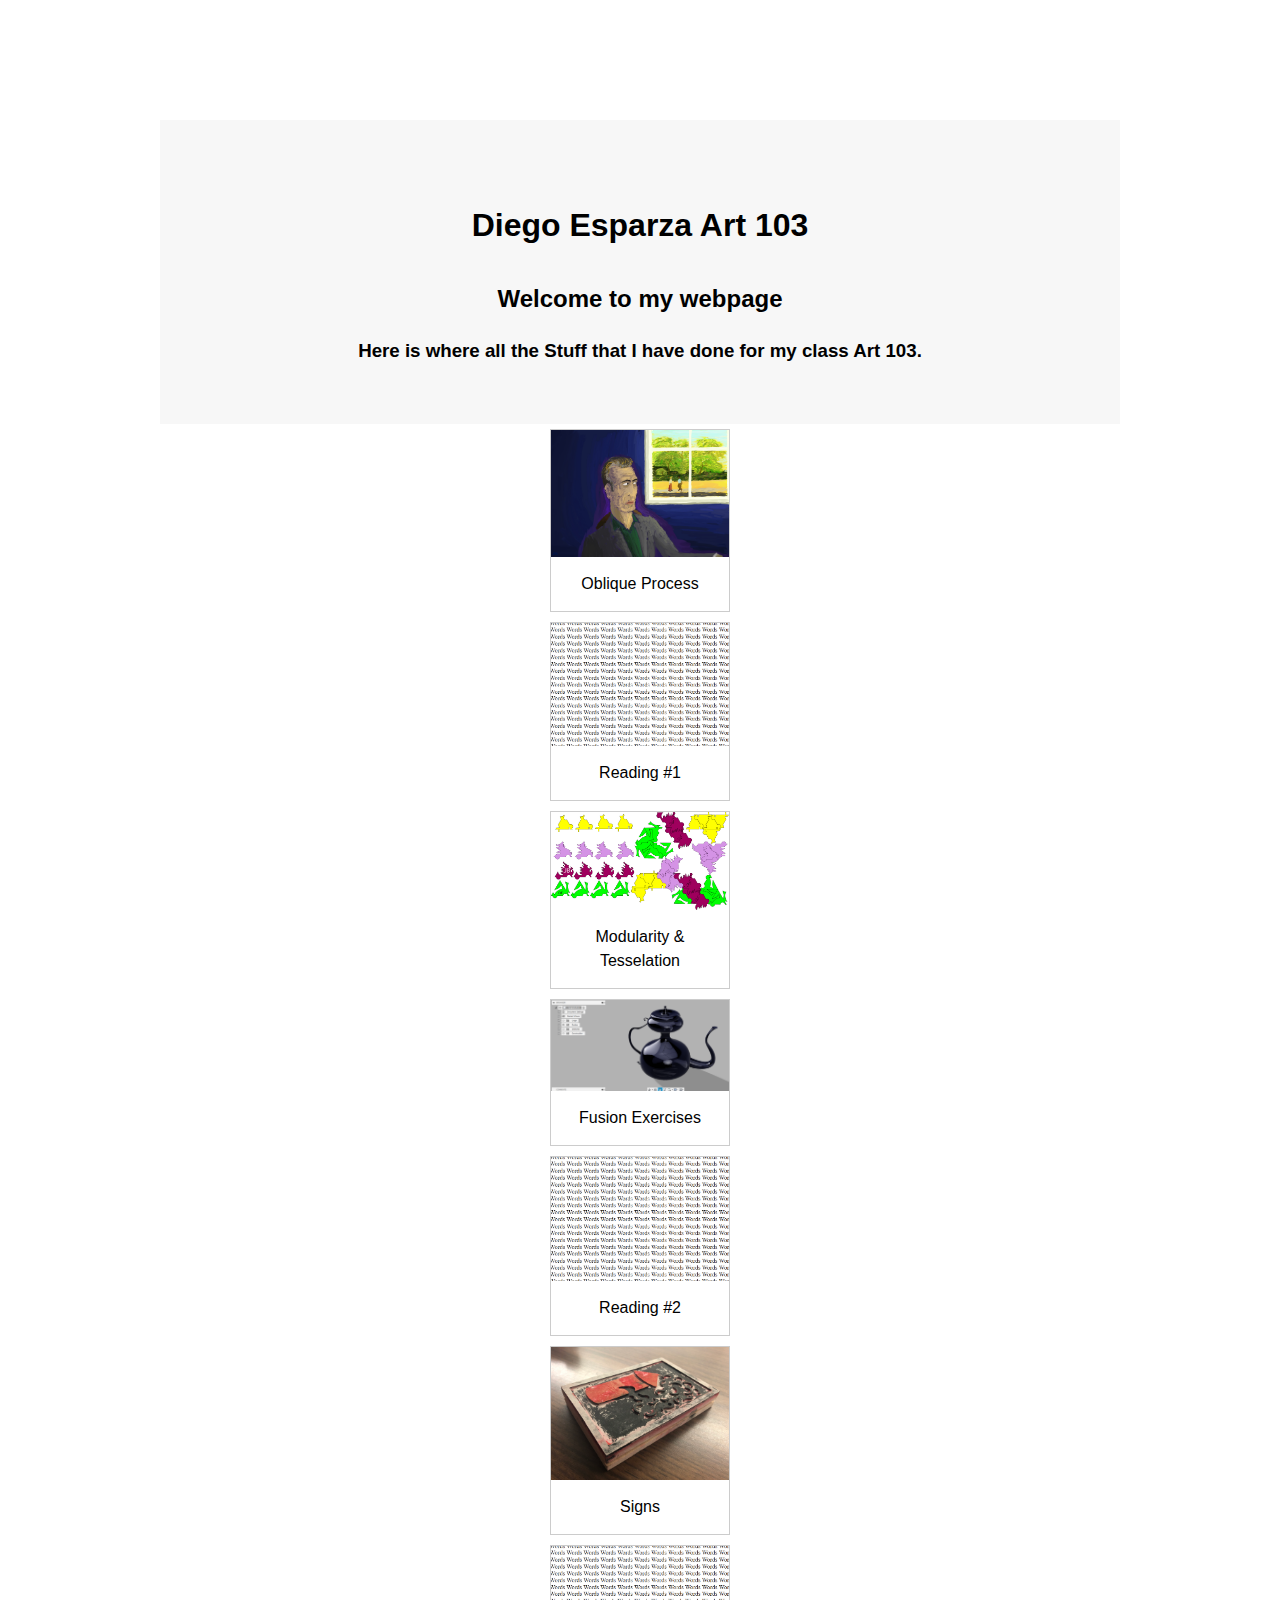
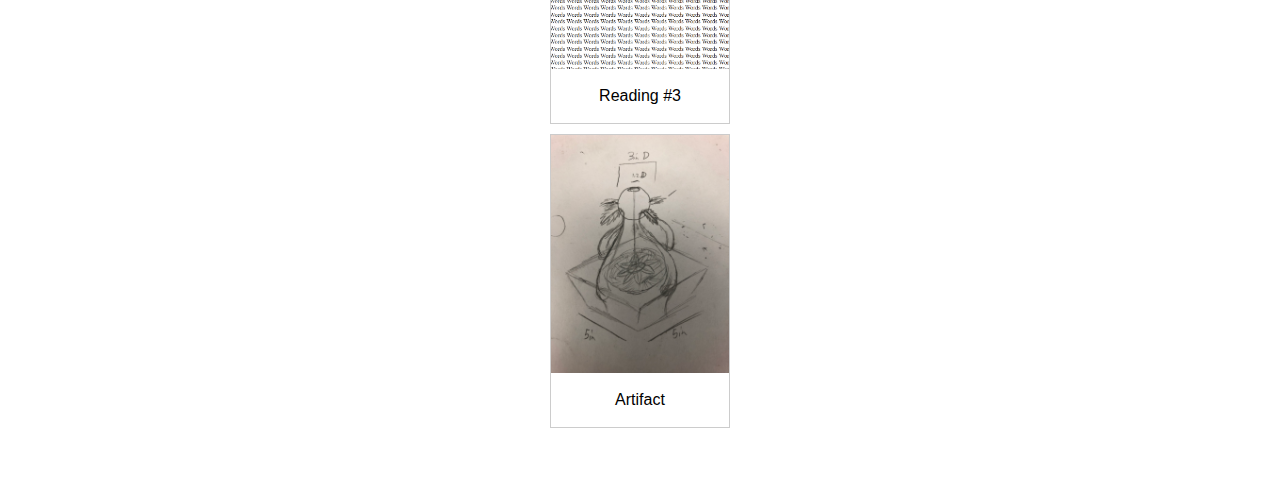
==== commit 0dfcc3ee: "update" ====
--- a/index.html
+++ b/index.html
@@ -27,7 +27,9 @@
       <div class="center_container">
         <div class="responsive">
         <div class="gallery">
-          <a href="reading1.html"></a>
+          <a href="reading1.html">
+            <img src="images/words.png" width="600" height="400">
+          </a>
         <div class="desc">Reading #1</div>
         </div>
         </div>
@@ -58,7 +60,9 @@
       <div class="center_container">
         <div class="responsive">
         <div class="gallery">
-          <a href="reading2.html"></a>
+          <a href="reading2.html">
+            <img src="images/words.png" width="600" height="400">
+          </a>
         <div class="desc">Reading #2</div>
         </div>
         </div>
@@ -78,7 +82,9 @@
       <div class="center_container">
         <div class="responsive">
         <div class="gallery">
-          <a href="reading3.html"></a>
+          <a href="reading3.html">
+            <img src="images/words.png" width="600" height="400">
+          </a>
         <div class="desc">Reading #3</div>
         </div>
         </div>
